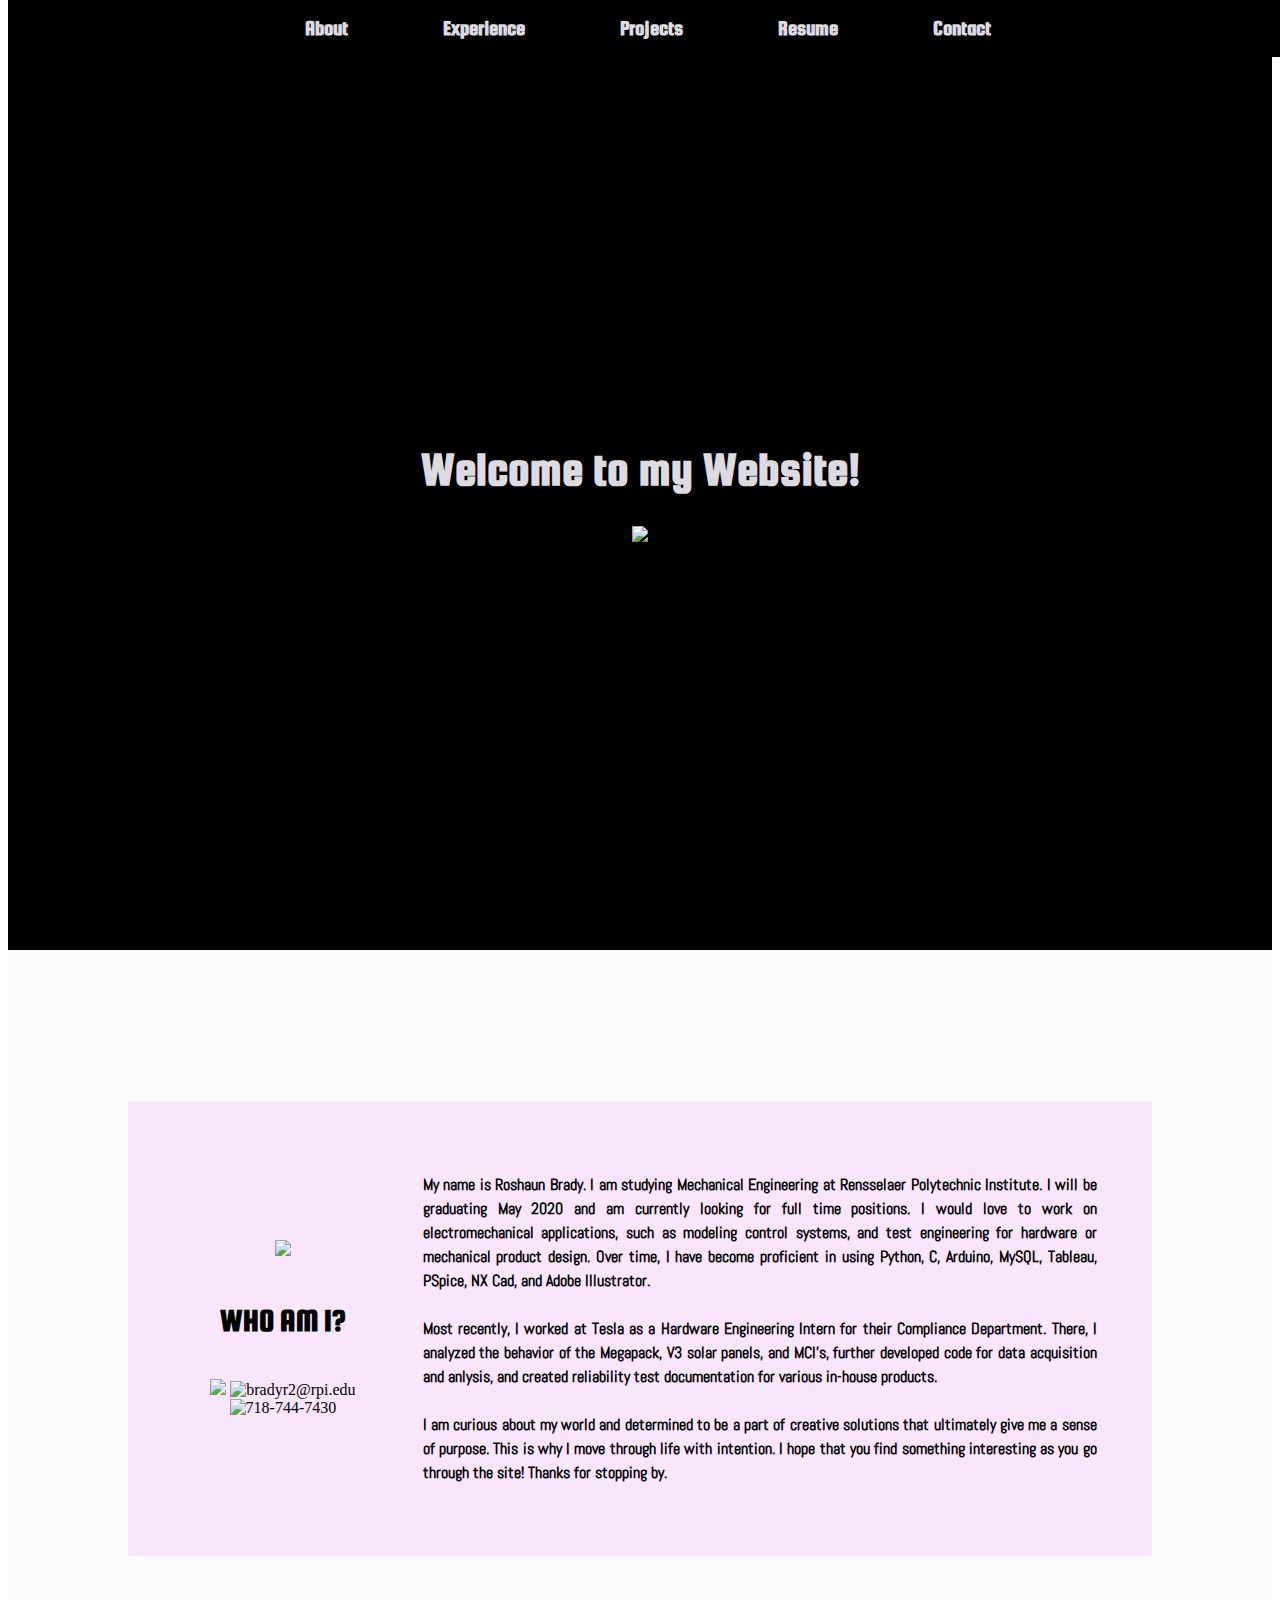
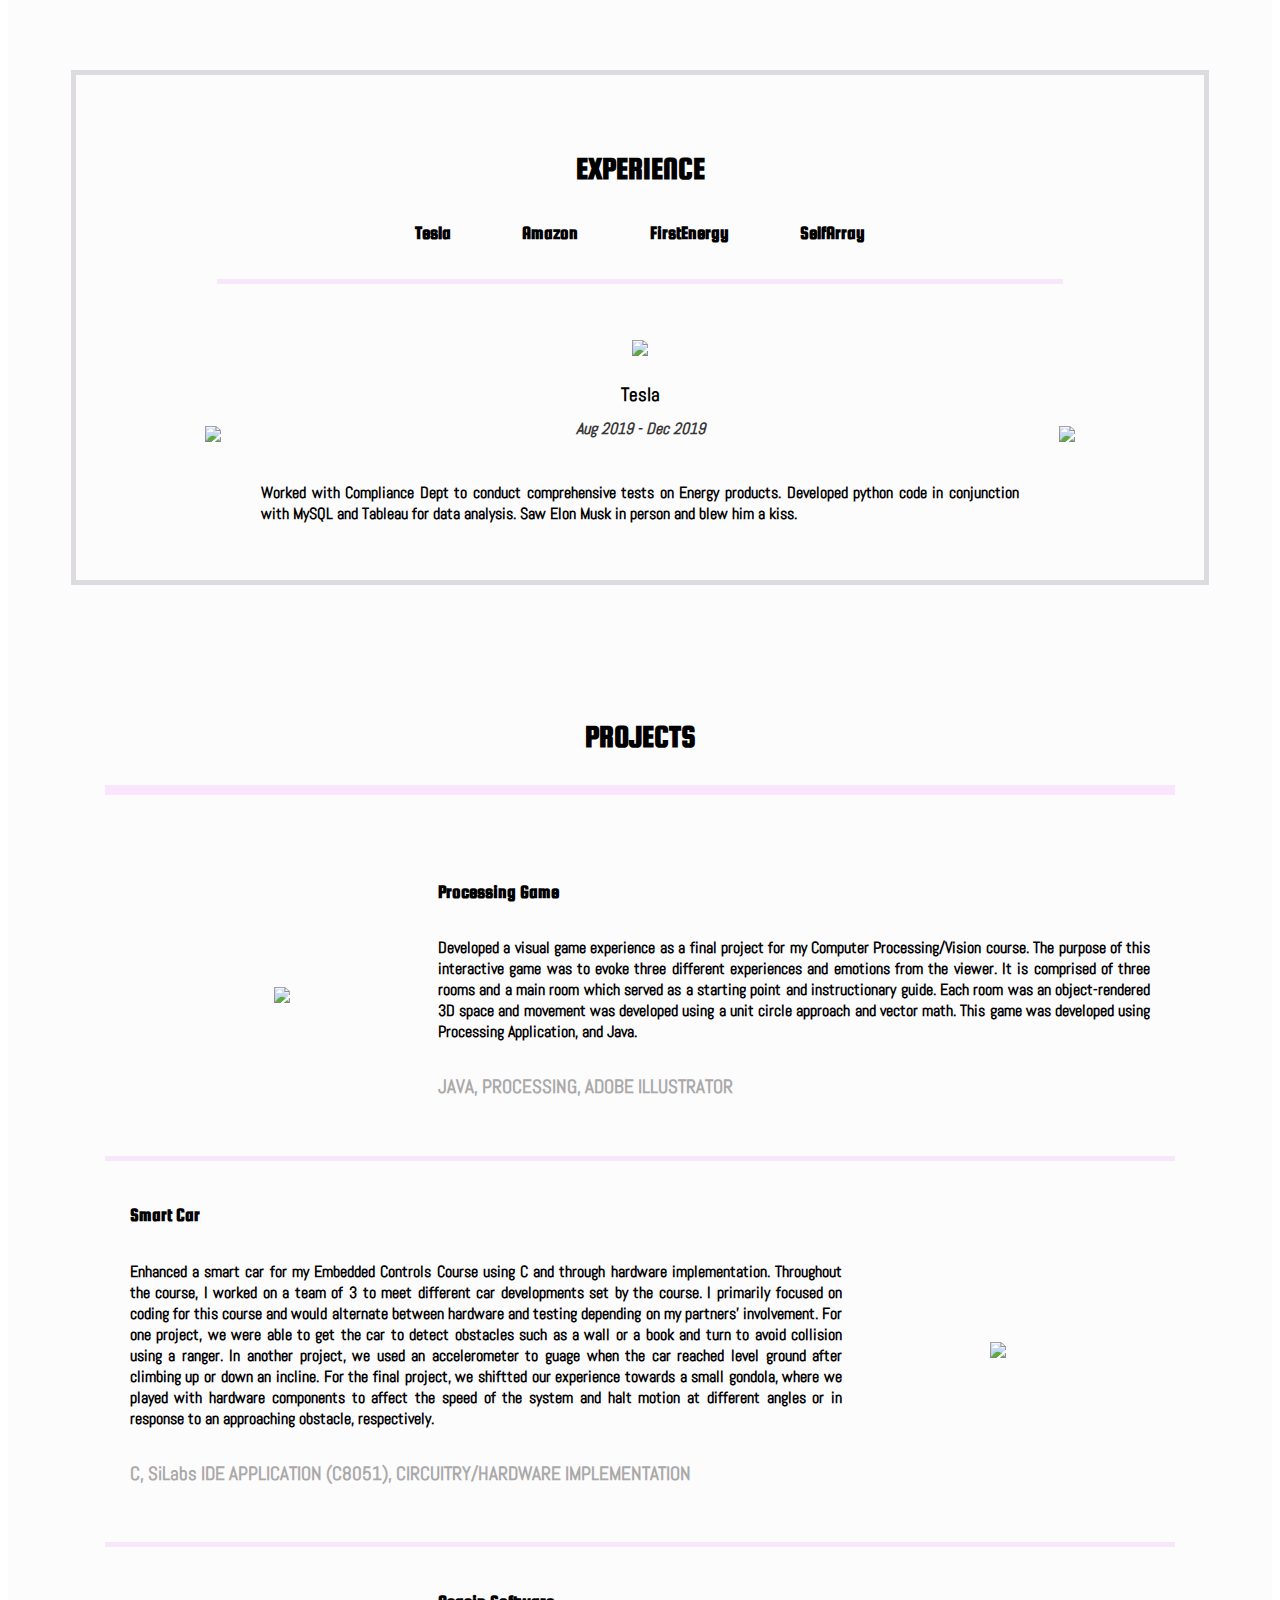
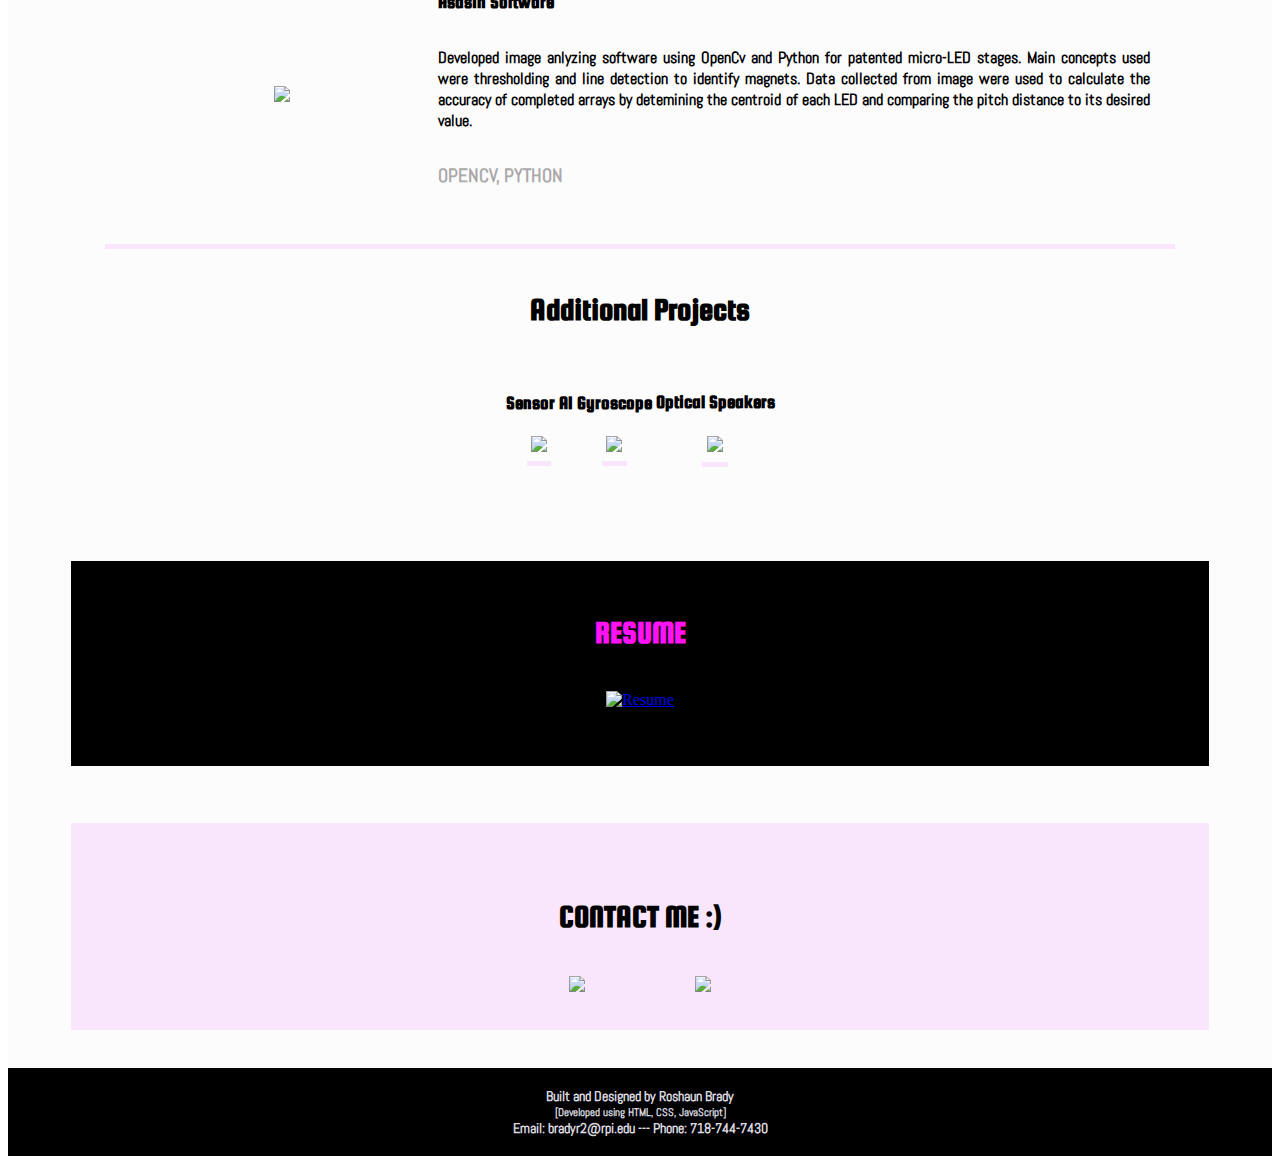
==== index.html @ c0e53037 "Update index.html" ====
<!DOCTYPE html>
<html>
<meta charset="utf-8" name="viewport" content="width=device-width, initial-scale=1.0">
<head>
	<title> Roshaun's Website </title>
	<link rel="stylesheet" type="text/css" href="styles.css">
	<link href="https://fonts.googleapis.com/css?family=Squada+One&display=swap" rel="stylesheet">
	<link href="https://fonts.googleapis.com/css?family=Abel&display=swap" rel="stylesheet">
	<script type="text/javascript" src="javapage.js"></script>
	<script type="text/javascript" src="javapage2.js"></script>
</head>


<body>
	<div class="mobile">
		<!-- <div style="text-align: center;">
			<h1 style="color: black;">Please visit site on computer!</h1>
			<h3 style="color: darkgrey;">Mobile Version of Site Under Construction until 03/08/2020</h3>
			<h3 style="color: darkgrey;">Thank you!</h3>
		</div> -->
		<nav>
			<a href="#ABOUTME2" style="left: 0;"><h2>About</h2></a>
			<a href="#EXPERIENCE2" style="left: 0;"><h2>Experience</h2></a>
			<a href="#PROJECTS2" style="left: 0;"><h2>Projects</h2></a>
			<a href="#RESUME2" style="left: 0;"><h2>Resume</h2></a>
			<a href="#CONTACT2" style="left: 0;"><h2>Contact</h2></a>
		</nav>
		<div class="greyblock1">
			<div style="top:-20%;">
				<h1 style="color: black;"> Welcome to my Website!</h1>
				<div>
					<img src="Asset 21.png" style="padding: 5% auto;">
				</div>
			</div>
			<br><br><br>
		</div>
		<div id="ABOUTME2"></div>
			<div class="greyblock2">
				<div class="aboutbox"> <!-- ABOUT ME -->
					<br><br>
					<table>
						<tr>
							<td style="width: 100%; align-content: center; text-align: center;">
								<img src="Asset 9.png" width="80%" height="50%">
								<h4>WHO AM I?</h4>
								<a href="https://www.linkedin.com/in/roshaunbrady007" target="_blank"><img src="Asset 26.png" style="display: inline-block;"></a>
								<img src="Asset 25.png" title="bradyr2@rpi.edu" style = "display:inline-block;">
								<img src="Asset 24.png" title="718-744-7430" style="display: inline-block;">
							</td>
						</tr>
						<tr>
							<td style="padding: 4%">
								<p style="text-align: justify; line-height:150%">
									My name is Roshaun Brady. I am studying Mechanical Engineering at Rensselaer Polytechnic Institute. I will be graduating May 2020 and am currently looking for full time positions. I would love to work on electromechanical applications, such as modeling control systems, and test engineering for hardware or mechanical product design. Over time, I have become proficient in using Python, C, Arduino, MySQL, Tableau, PSpice, NX Cad, and Adobe Illustrator. 
									<br><br>
									Most recently, I worked at Tesla as a Hardware Engineering Intern for their Compliance Department. There, I analyzed the behavior of the Megapack, V3 solar panels, and MCI's, further developed code for data acquisition and anlysis, and created reliability test documentation for various in-house products.
									<br><br>
									I am curious about my world and determined to be a part of creative solutions that ultimately give me a sense of purpose. This is why I move through life with intention. I hope that you find something interesting as you go through the site! Thanks for stopping by.
								</p>
							</td>
						</tr>
					</table>			
				</div>
				<div id="EXPERIENCE2"></div>
				<div class="expbox">
					<h4 style="margin-bottom: 0;">EXPERIENCE</h4>
					<div class="expref">
						<a class="nav-exp2" onclick="slideChange2(1)"><h3>Tesla</h3> </a>
						<a class="nav-exp2" onclick="slideChange2(2)"><h3>Amazon</h3></a>
						<a class="nav-exp2" onclick="slideChange2(3)"><h3>FirstEnergy</h3></a>
						<a class="nav-exp2" onclick="slideChange2(4)"><h3>SelfArray</h3></a>
					</div>
					<div class="exp_container">
						<div class="eSlides2" id="TESLA" style="display: inline-block;">
							<img src="Asset 19.png">
							<h5>Tesla</h5>
							<h6><i>Aug 2019 - Dec 2019</i></h6>
							<p>Worked with Compliance Dept to conduct comprehensive tests on Energy products. Developed python code in conjunction with MySQL and Tableau for data analysis. Saw Elon Musk in person and blew him a kiss.</p>
						</div>
						<div class="eSlides2" id="AMAZON" style="display: inline-block;">
							<img src="Asset 18.png">
							<h5>Amazon</h5>
							<h6><i>Jun 2019 - Aug 2019</i></h6>
							<p>Managed the technical operations of the DFW6 warehouse. Developed a new process for non-conveyor sector of facility. Assisted maintenance technicians in repairing and monitoring equipment. </p>
						</div>
						<div id="FE" class="eSlides2">
							<img src="Asset 17.png">
							<h5> FirstEnergy</h5>
							<h6><i> Aug 2018 - Dec 2018</i></h6>
							<p>Worked with portfolio managers with the development and management for TX and DX portfolios. Assisted project managers with scoping for electronic projects.</p>
						</div>
						<div id="SA" class="eSlides2">
							<img src="Asset 20.png">
							<h5> SelfArray </h5>
							<h6><i> Jun 2018 - Aug 2018</i></h6>
							<p> Used Python and OpenCV to develop visual processing software for research. Designed precision automation tool using NX CAD for LED dispersion. </p>
						</div>
					</div>
				</div>
				<div id="PROJECTS2" class="projectbox">
					<h4 style="border-color: rgb(249, 230, 253); border-width: 0px 0px 10px 0px; border-style: solid;padding-bottom: 3%;">PROJECTS</h4>
					<!-- Information about Projessing Project -->
					<div id="Processing">
						<table class="projects_table">
							<tr>
								<td style="width:100%; text-align: center;">
									<img src="Asset 30.png">	
								</td>
							</tr>
							<tr>
								<td>
									<h3>Processing Game</h3>
									<p> Developed a visual game experience as a final project for my Computer Processing/Vision course. The purpose of this interactive game was to evoke three different experiences and emotions from the viewer. It is comprised of three rooms and a main room which served as a starting point and instructionary guide. Each room was an object-rendered 3D space and movement was developed using a unit circle approach and vector math. This game was developed using Processing Application, and Java.</p>
									<div><h5 style="color: darkgrey;"> JAVA, PROCESSING, ADOBE ILLUSTRATOR </h5></div>
								</td>
							</tr>	
						</table>
							
					</div>
					<!--Information about Embedded Controls Project-->
					<div id="SmartCar">
						<table class="projects_table">
							<tr>
								<td style="width:100%; text-align: center;">
									<img src="Asset 31.png">	
								</td>
							</tr>
							<tr>
								<td>
									<h3>Smart Car</h3>
									<p> Enhanced a smart car for my Embedded Controls Course using C and through hardware implementation. Throughout the course, I worked on a team of 3 to meet different car developments set by the course. I primarily focused on coding for this course and would alternate between hardware and testing depending on my partners' involvement. For one project, we were able to get the car to detect obstacles such as a wall or a book and turn to avoid collision using a ranger. In another project, we used an accelerometer to guage when the car reached level ground after climbing up or down an incline. For the final project, we shiftted our experience towards a small gondola, where we played with hardware components to affect the speed of the system and halt motion at different angles or in response to an approaching obstacle, respectively.</p>
									<h5 style="color: darkgrey;"> C, SiLabs IDE APPLICATION (C8051), CIRCUITRY/HARDWARE IMPLEMENTATION</h5>
								</td>
							</tr>	
						</table>	
					</div>
					<!-- Information about ASASIN -->
					<div id="ASASIN">
						<table class="projects_table">
							<tr>
								<td style="width:100%; text-align: center;">
									<img src="Asset 29.png">	
								</td>
							</tr>
							<tr>
								<td>
									<h3>Asasin Software</h3>
									<p> Developed image anlyzing software using OpenCv and Python for patented micro-LED stages. Main concepts used were thresholding and line detection to identify magnets. Data collected from image were used to calculate the accuracy of completed arrays by detemining the centroid of each LED and comparing the pitch distance to its desired value.</p>
									<h5 style="color: darkgrey;"> OPENCV, PYTHON</h5>
								</td>
							</tr>
						</table>		
					</div>
					<!--insert additional projects-->
					<h4>Additional Projects</h4>
						<table class="projects_table">
							<tr>
								<td> 
									<h3 style="margin: 0 auto; text-align: center; top: 0;">Sensor AI</h3>
									<img src="Asset 27.png">
								</td>
								<td> 
									<h3 style="margin: 0 auto; text-align: center; top: 0;">Gyroscope</h3>
									<img src="Asset 32.png">
								</td>
								<td> 
									<h3 style="margin: 0 auto; text-align: center; top: 0;">Homemade Speakers</h3>
									<img src="Asset 28.png">
								</td>
							</tr>
						</table>					
				</div>
				<div id="RESUME2" class="resumebox">
				<h4>RESUME</h4>
				<a href="resume.pdf" target="_blank" style=""><img src="Asset 34.png" alt = "Resume"></a>
				</div>

				<div id="CONTACT2" class="contactbox">
					<h4 style="color: black">CONTACT ME :)</h4>
					<a href="tel:7187447430"><img src="Asset 24.png" style="left:0"></a>
					<a href="mailto:bradyr2@rpi.edu?Subject=Personal Website Response!" target="_top" style="right:0;"><img src="Asset 25.png"></a>
				</div>
			</div>
		</div>
	</div>

<!-- X X X X X X X X X X X X X X X X X X X X X X X X X X X X X X X X X -->
<!-- X X X X X X X X X X X X X X X X X X X X X X X X X X X X X X X X X -->
<!--THIS LINE HAS THE SOLE PURPOSE OF SEPERATING THE TWO SCREEN WIDTHS -->
<!-- X X X X X X X X X X X X X X X X X X X X X X X X X X X X X X X X X -->
<!-- X X X X X X X X X X X X X X X X X X X X X X X X X X X X X X X X X -->

	<div class="notmobile">
		<nav>
			<a href="#ABOUTME"><h2>About</h2></a>
			<a href="#EXPERIENCE"><h2>Experience</h2></a>
			<a href="#PROJECTS"><h2>Projects</h2></a>
			<a href="#RESUME"><h2>Resume</h2></a>
			<a href="#CONTACT"><h2>Contact</h2></a>
		</nav>
		<div class="greyblock1">
			<div style="padding: 5%">
				<h1> Welcome to my Website!</h1>
				<div>
					<img src="Asset 21.png" style="padding: 5% auto;">
				</div>
			</div>
		</div>
		<div id="ABOUTME"></div>
		<div class="greyblock2">
			<div class="aboutbox" style="height:100%;"> <!-- ABOUT ME -->
				<table>
					<tr>
						<td style="width: 25%; align-content: center; text-align: center;">
							<img src="Asset 9.png" width="80%" height="50%">
							<h4>WHO AM I?</h4>
							<a href="https://www.linkedin.com/in/roshaunbrady007" target="_blank"><img src="Asset 26.png" style="display: inline-block;"></a>
							<img src="Asset 25.png" title="bradyr2@rpi.edu" style = "display:inline-block;">
							<img src="Asset 24.png" title="718-744-7430" style="display: inline-block;">
						</td>
						<td style="padding: 2%">
							<p style="text-align: justify; line-height:150%">
								My name is Roshaun Brady. I am studying Mechanical Engineering at Rensselaer Polytechnic Institute. I will be graduating May 2020 and am currently looking for full time positions. I would love to work on electromechanical applications, such as modeling control systems, and test engineering for hardware or mechanical product design. Over time, I have become proficient in using Python, C, Arduino, MySQL, Tableau, PSpice, NX Cad, and Adobe Illustrator. 
								<br><br>
								Most recently, I worked at Tesla as a Hardware Engineering Intern for their Compliance Department. There, I analyzed the behavior of the Megapack, V3 solar panels, and MCI's, further developed code for data acquisition and anlysis, and created reliability test documentation for various in-house products.
								<br><br>
								I am curious about my world and determined to be a part of creative solutions that ultimately give me a sense of purpose. This is why I move through life with intention. I hope that you find something interesting as you go through the site! Thanks for stopping by.
							</p>
						</td>
					</tr>
				</table>			
			</div>

			<div id="EXPERIENCE"></div>
			<div class="expbox">
				<h4 style="margin-bottom: 0;">EXPERIENCE</h4>
				<div class="expref">
					<a class="nav-exp" onclick="slideChange(1)"><h3>Tesla</h3> </a>
					<a class="nav-exp" onclick="slideChange(2)"><h3>Amazon</h3></a>
					<a class="nav-exp" onclick="slideChange(3)"><h3>FirstEnergy</h3></a>
					<a class="nav-exp" onclick="slideChange(4)"><h3>SelfArray</h3></a>
				</div>
				<div class="exp_container">
					<div class="eSlides" id="TESLA" style="display: inline-block;">
						<img src="Asset 19.png">
						<h5>Tesla</h5>
						<h6><i>Aug 2019 - Dec 2019</i></h6>
						<p>Worked with Compliance Dept to conduct comprehensive tests on Energy products. Developed python code in conjunction with MySQL and Tableau for data analysis. Saw Elon Musk in person and blew him a kiss.</p>
					</div>
					<div class="eSlides" id="AMAZON" style="display: inline-block;">
						<img src="Asset 18.png">
						<h5>Amazon</h5>
						<h6><i>Jun 2019 - Aug 2019</i></h6>
						<p>Managed the technical operations of the DFW6 warehouse. Developed a new process for non-conveyor sector of facility. Assisted maintenance technicians in repairing and monitoring equipment. </p>
					</div>
					<div id="FE" class="eSlides">
						<img src="Asset 17.png">
						<h5> FirstEnergy</h5>
						<h6><i> Aug 2018 - Dec 2018</i></h6>
						<p>Worked with portfolio managers with the development and management for TX and DX portfolios. Assisted project managers with scoping for electronic projects.</p>
					</div>
					<div id="SA" class="eSlides">
						<img src="Asset 20.png">
						<h5> SelfArray </h5>
						<h6><i> Jun 2018 - Aug 2018</i></h6>
						<p> Used Python and OpenCV to develop visual processing software for research. Designed precision automation tool using NX CAD for LED dispersion. </p>
					</div>
					<a class = "button_left" onclick="slideNum(-1)"><img src="Asset 23.png"></a>
					<a class="button_right" onclick="slideNum(1)"><img src="Asset 22.png"></a>
				</div>
			</div>
			
			<div id="PROJECTS" class="projectbox">
				<h4 style="border-color: rgb(249, 230, 253); border-width: 0px 0px 10px 0px; border-style: solid;padding-bottom: 3%;">PROJECTS</h4>
				<!-- Information about Projessing Project -->
				<div id="Processing">
					<table class="projects_table">
						<tr>
							<td style="width:30%; text-align: center;">
								<img src="Asset 30.png">	
							</td>
							<td>
								<h3>Processing Game</h3>
								<p> Developed a visual game experience as a final project for my Computer Processing/Vision course. The purpose of this interactive game was to evoke three different experiences and emotions from the viewer. It is comprised of three rooms and a main room which served as a starting point and instructionary guide. Each room was an object-rendered 3D space and movement was developed using a unit circle approach and vector math. This game was developed using Processing Application, and Java.</p>
								<div><h5 style="color: darkgrey;"> JAVA, PROCESSING, ADOBE ILLUSTRATOR </h5></div>
							</td>
						</tr>	
					</table>
						
				</div>
				<!--Information about Embedded Controls Project-->
				<div id="SmartCar">
					<table class="projects_table">
						<tr>
							<td>
								<h3>Smart Car</h3>
								<p> Enhanced a smart car for my Embedded Controls Course using C and through hardware implementation. Throughout the course, I worked on a team of 3 to meet different car developments set by the course. I primarily focused on coding for this course and would alternate between hardware and testing depending on my partners' involvement. For one project, we were able to get the car to detect obstacles such as a wall or a book and turn to avoid collision using a ranger. In another project, we used an accelerometer to guage when the car reached level ground after climbing up or down an incline. For the final project, we shiftted our experience towards a small gondola, where we played with hardware components to affect the speed of the system and halt motion at different angles or in response to an approaching obstacle, respectively.</p>
								<h5 style="color: darkgrey;"> C, SiLabs IDE APPLICATION (C8051), CIRCUITRY/HARDWARE IMPLEMENTATION</h5>
							</td>
							<td style="width:30%; text-align: center;">
								<img src="Asset 31.png">	
							</td>
						</tr>	
					</table>	
				</div>
				<!-- Information about ASASIN -->
				<div id="ASASIN">
					<table class="projects_table">
						<tr>
							<td style="width:30%; text-align: center;">
								<img src="Asset 29.png">	
							</td>
							<td>
								<h3>Asasin Software</h3>
								<p> Developed image anlyzing software using OpenCv and Python for patented micro-LED stages. Main concepts used were thresholding and line detection to identify magnets. Data collected from image were used to calculate the accuracy of completed arrays by detemining the centroid of each LED and comparing the pitch distance to its desired value.</p>
								<h5 style="color: darkgrey;"> OPENCV, PYTHON</h5>
							</td>
						</tr>
					</table>		
				</div>
				<!--insert additional projects-->
				<h4>Additional Projects</h4>
				<table>
					<tr>
						<td>
							<table class="projects_table">
								<h3>Sensor AI</h3>
								<tr>
									<td class="mainmessage"> 
										<img src="Asset 27.png">
									</td>
									<td class="undermessage">
										<h3>Currenntly working on using machine learning (TensorFlow and Python) on sensor data to determine the flight state of an aerial vehicle</h3>
									</td>
								</tr>
							</table>
						</td>
						<td>
							<table class="projects_table">
								<h3>Gyroscope</h3>
								<tr>
									<td class="mainmessage"> 
										<img src="Asset 32.png">
									</td>
									<td class="undermessage">
										<h3>Designed a gyroscope using NX CAD</h3>
									</td>
								</tr>
							</table>
						</td>	
						<td>
							<table class="projects_table">
								<h3>Optical Speakers</h3>
								<tr>
									<td class="mainmessage"> 
										<img src="Asset 28.png">
									</td>
									<td class="undermessage">
										<h3>Created speakers that used optical transmitters to send data</h3>
									</td>
								</tr>
							</table>
						</td>
					</tr>
				</table>						
			</div>

			<div id="RESUME" class="resumebox">
			<h4>RESUME</h4>
			<a href="resume.pdf" target="_blank" style=""><img src="Asset 34.png" alt = "Resume"></a>
			</div>
			<div id="CONTACT" class="contactbox">
				<h4 style="color: black">CONTACT ME :)</h4>
				<a href="tel:7187447430" style="left:0;padding: 5%;"> <img src="Asset 24.png"></a>
				<a href="mailto:bradyr2@rpi.edu?Subject=Personal Website Response!" target="_top" style="right:0; padding: 5%;"><img src="Asset 25.png"></a>
			</div>
		</div>
	</div>
	
</body>
<footer>
	<h5>Built and Designed by Roshaun Brady</h5>
	<h6>[Developed using HTML, CSS, JavaScript]</h6>
	<h5>Email: bradyr2@rpi.edu --- Phone: 718-744-7430</h5>
</footer>
</html>
---- styles.css ----
@media only screen and (max-device-width: 780px) {
      .mobile {
        display: block;
      }
      .notmobile {
        display: none;
      }
      h2{ /*navigation bar*/
		font-family: 'Squada One';
		color: rgb(221, 218, 224);
		font-size: 0.8em;
		display: inline-block;
		text-decoration: none;
	}
	h1{ /*welcome*/
		font-family: 'Squada One';
		font-size: 2em;
		text-align: center;
		color: rgb(221, 218, 224);
	}
	h3{/*mini sections*/
		font-family: 'Squada One';
		color: black;
		font-size: 0.9em;
		display: inline-block;
		text-decoration: none;
	}
	h4{ /*Content sections, note color may change*/ 
		font-family: 'Squada One';
		font-size: 1.5em;
		color: black;
		/*color: rgb(255, 18, 245);*/
	}
	h5{
		font-family: 'Abel';
		font-size: 0.7em;
		color: black;
	}
	h6{
		font-family: 'Abel';
		font-size: 0.6em;
		color: rgb(56, 56, 56);
	}
	p{/*standard for text. I like Helvetica, Consolas */
		font-family: 'Abel';
		font-weight: bold;
		color: black;
	}
    nav{
		display: inline-block;
		position: fixed;
		top: 0;
		left: 0;
		right: 0;
		word-spacing: 1em;
		margin: 0 auto;
		align-content: center;
		padding:0;
		background-color: black;
		width: 100%;
		overflow: hidden;
		z-index: 100;
		height: 20px fixed;
	}
	nav > a:hover{
		background-color: rgb(255, 18, 245);
		text-decoration-color: white;
		cursor: pointer;
	}
	.greyblock1{
		background-color: rgb(253, 252, 252);
		align-content: center;
		text-align: center;
		margin: 0 auto;
		padding: 5%;
		width: 100%;
		overflow: auto;
	}
	.greyblock2{
		background-color: rgb(253, 252, 252);
		align-content: center;
		padding: 3% 2% 3% 2%;
		text-align: center;
		width: 100%;
	}


	img{
		max-width: 100%;
		height: auto;	
	}
	.firstimg{
		margin: 4% auto;
		align-content: center;
		display: inline-block;
	}
	.aboutbox{
		background-color: rgb(249, 230, 253);
		align-content: center;
		text-align: justify;
		padding: 3%;
		margin: 5% auto;
		width: auto;
	}

	table{
		margin: 0 auto;
		table-layout: auto;
		border:	none;
	}

	/* ALL THINGS EXPERIENCE + SLIDING */
	.expbox{
		border-style: solid;
		border-color: rgb(221, 218, 224);/*grey*/
		/*border-color: rgb(232, 255, 135);/*green*/
		border-width: 5px;
		padding-top: 3%;
		padding-bottom: 3%;
		background-color: transparent;
		width: 100%;
		margin: 5% auto;
	}
	.expref{
		width: 85%;
		margin: 0 auto;
		margin-bottom: margin-top: 0;
		padding: 0;
		border-bottom-style: solid;
		border-bottom-width: 5px;
		border-bottom-color: rgb(249, 230, 253);
	}
	.nav-exp2{
		display: inline-block;
		color: black;
		border-bottom-color: black;
		text-decoration: none;
		text-align: center;
		padding: 2%;
		margin-bottom: 0;
	}
	.nav-exp2:hover{
		background-color: rgb(255, 18, 245);
		text-decoration-color: white;
		cursor: pointer;
	}
	.nav-exp2:active{
		background-color: rgb(255, 18, 245);
		text-decoration-color: white;
	}
	.exp_container{
		margin-top: 5%;
		position: relative;
	}
	.exp_container p{
		width: 70%;
		text-align: center;
		margin: 0 auto;
		padding-top: 3%;
	}
	.exp_container h5, h6{
		margin-top: 0;
		margin-bottom: 1%;
		padding: 0;
		border-style: solid black;
		border-width: 3px;
	}
	.exp_container img{
		margin-bottom: 2%;
	}
	.eSlides2{
		display: block;
		margin: 0 auto;
		padding: 3%;
		size: 40%;
	}

	/*FOR PROJECTS SECTION */
	.projectbox{
		margin: 0 auto;
		margin-top: 3%;
		padding: 3%;
		text-align: center;
		align-content: center;
		width: 100%;
		/*background-color: rgb(236, 235, 237);*/
		background-color: transparent;
	}
	.projects_table{
		table-layout: fixed;
		text-align: justify;
		align-content: center;
		border-color: rgb(249, 230, 253);
		border-style: solid;
		border-width: 0px 0 5px 0;
		padding: 2%;
	}
	.projects_table > td{
		margin: 0 auto;
		text-align: center;
	}
	.projects_table .undermessage{
		display: inline-block;
		background-color: rgb(249, 230, 253);
		text-decoration-color: black;
		position: relative;
		/*background-color: transparent;*/
	}

	/*RESUME*/
	.resumebox{
		background-color: black;
		padding: 1% 3% 5% 3%;
		text-align: center;
		align-content: center;
		margin: 5% auto;
		width: auto;
	}
	.resumebox h4{
		color: rgb(255,18,245);
		letter-spacing: 2%;
	}

	/*CONTACT PAGE*/
	.contactbox{
		background-color: rgb(249, 230, 253);
		padding: 5%;
		margin: 5% auto;
		width: auto;

	}
	/*FOOTER AREA*/
	footer{
		background-color: black;
		align-content: center;
		text-align: center;
		color: white;
		padding: 1.5%;
		margin: 0 auto;
		bottom: 0;
		width: 100vw;
	}
	footer > h5{
		font-size: 0.9em;
		color: rgb(221, 218, 224);
		padding-top: 0;
		margin: 0 auto;
		width: auto;
	}
	footer > h6{
		font-size: 0.7em;
		color: rgb(221, 218, 224);
		padding-top: 0;
		margin: 0 auto;
		width: auto;
	}
}
/* XXXXXXXXXXXXXXXXXXXXXXXXXXXXXXXXXXXXXXXX */
/* XXXXXXXXXXXXXXXXXXXXXXXXXXXXXXXXXXXXXXXX */
/* XXXXXXXXXXXX    SEPERATOR    XXXXXXXXXXX */
/* XXXXXXXXXXXXXXXXXXXXXXXXXXXXXXXXXXXXXXXX */
/* XXXXXXXXXXXXXXXXXXXXXXXXXXXXXXXXXXXXXXXX */

 @media only screen and (min-device-width: 781px) {
      .mobile {
        display: none;
      }
      .notmobile {
        display: block;
      }
      h2{ /*navigation bar*/
		font-family: 'Squada One';
		color: rgb(221, 218, 224);
		font-size: 1.3em;
		display: inline-block;
		text-decoration: none;
	}
	h1{ /*welcome*/
		font-family: 'Squada One';
		font-size: 3em;
		text-align: center;
		color: rgb(221, 218, 224);
	}
	h3{/*mini sections*/
		font-family: 'Squada One';
		color: black;
		font-size: 1.2em;
		display: inline-block;
		text-decoration: none;
	}
	h4{ /*Content sections, note color may change*/ 
		font-family: 'Squada One';
		font-size: 2em;
		color: black;
		/*color: rgb(255, 18, 245);*/
	}
	h5{
		font-family: 'Abel';
		font-size: 1.2em;
		color: black;
	}
	h6{
		font-family: 'Abel';
		font-size: 1em;
		color: rgb(56, 56, 56);
	}
	p{/*standard for text. I like Helvetica, Consolas */
		font-family: 'Abel';
		font-weight: bold;
		color: black;
	}
      nav{
		display: inline-block;
		align-content: center;
		position: fixed;
		width: 100%;
		top: 0;
		word-spacing: 2.5em;
		margin: 0px;
		text-align: center;
		padding:0px;
		background-color: black;
		overflow-x: hidden;
		z-index: 100;
	/*	border-color: rgb(221, 218, 224);
		border-bottom-width: 5px;
		border-bottom-style: solid;*/
	}
	nav > a{
	padding: 2%;
	}
	nav > a:hover{
		background-color: rgb(255, 18, 245);
		text-decoration-color: white;
		cursor: pointer;
	}

	.greyblock1{
		background-color: black;
		align-content: center;
		text-align: center;
		min-height: 85vh;
		margin: 0 auto;
		padding: 7%;
		width: auto;
		overflow: auto;
	}
	.greyblock2{
		background-color: rgb(253, 252, 252);
		align-content: center;
		padding: 3% 5% 3% 5%;
		text-align: center;
		width: auto;
	}


	img{
		max-width: 100%;
		height: auto;	
	}
	.firstimg{
		margin: 4% auto;
		align-content: center;
		display: inline-block;
	}
	.aboutbox{
		background-color: rgb(249, 230, 253);
		align-content: center;
		text-align: justify;
		padding: 3%;
		margin: 10% 5% 10% 5%;
	}

	table{
		margin: 0 auto;
		table-layout: auto;
		border:	none;
	}

	/* ALL THINGS EXPERIENCE + SLIDING */
	.expbox{
		border-style: solid;
		border-color: rgb(221, 218, 224);/*grey*/
		/*border-color: rgb(232, 255, 135);/*green*/
		border-width: 5px;
		padding-top: 3%;
		padding-bottom: 3%;
		background-color: transparent;
		width: auto;
		margin: 5% auto;
	}
	.expref{
		width: 75%;
		margin: 0 auto;
		margin-bottom: margin-top: 0;
		padding: 0;
		border-bottom-style: solid;
		border-bottom-width: 5px;
		border-bottom-color: rgb(249, 230, 253);
	}
	.nav-exp{
		display: inline-block;
		color: black;
		border-bottom-color: black;
		text-decoration: none;
		text-align: center;
		padding: 2%;
		margin-left: 2%;
		margin-right: 2%;
		margin-bottom: 0;
	}
	.nav-exp:hover{
		background-color: rgb(255, 18, 245);
		text-decoration-color: white;
		cursor: pointer;
	}
	.nav-exp:active{
		background-color: rgb(255, 18, 245);
		text-decoration-color: white;
	}
	.exp_container{
		margin-top: 5%;
		position: relative;
	}
	.exp_container p{
		width: 70%;
		text-align: justify;
		margin: 0 auto;
		padding-top: 3%;
	}
	.exp_container h5, h6{
		margin-top: 0;
		margin-bottom: 1%;
		padding: 0;
		border-style: solid black;
		border-width: 3px;
	}
	.exp_container img{
		margin-bottom: 2%;
	}
	.eSlides{
		display: block;
		margin: 2%;
		size: 50%;
	}
	.button_right, .button_left{
		cursor: pointer;
		position: absolute;
		top: 50%;
		width: auto;
		padding: 16px;
		margin-top: -22px;
	}
	.button_right{
		right: 10%;
	}
	.button_left{
		left: 10%;
	}

	/*FOR PROJECTS SECTION */
	.projectbox{
		margin: 5% auto;
		margin-top: 3%;
		padding: 3%;
		text-align: center;
		align-content: center;
		width: auto;
		/*background-color: rgb(236, 235, 237);*/
		background-color: transparent;
	}
	.projects_table{
		table-layout: fixed;
		text-align: justify;
		align-content: center;
		border-color: rgb(249, 230, 253);
		border-style: solid;
		border-width: 0px 0 5px 0;
		padding: 2%;
	}
	.projects_table .mainmessage{
		position: relative;
	}
	.projects_table .undermessage{
		display: none;
		text-decoration-color: black;
		text-align: justify;
		right: 0;
	}
	.projects_table:hover .undermessage{
		display: inline-block;
		right: 0;
		background-color: rgb(249, 230, 253);
		position: relative;
		/*background-color: transparent;*/
	}
	.projects_table:hover .mainmessage{
		opacity: 25%;
		size: auto;
	}
	/*RESUME*/
	.resumebox{
		background-color: black;
		padding: 1% 3% 5% 3%;
		text-align: center;
		align-content: center;
		margin: 5% auto;
		width: auto;
	}
	.resumebox h4{
		color: rgb(255,18,245);
		letter-spacing: 2%;
	}

	/*CONTACT PAGE*/
	.contactbox{
		background-color: rgb(249, 230, 253);
		padding: 3%;
		margin: 0 auto;
		width: auto;

	}

	/*FOOTER AREA*/
	footer{
		background-color: black;
		align-content: center;
		text-align: center;
		color: white;
		padding: 1.5%;
		margin: 0 auto;
		bottom: 0;
	}
	footer > h5{
		font-size: 0.9em;
		color: rgb(221, 218, 224);
		padding-top: 0;
		margin: 0 auto;
		width: auto;
	}
	footer > h6{
		font-size: 0.7em;
		color: rgb(221, 218, 224);
		padding-top: 0;
		margin: 0 auto;
		width: auto;
	}
}
/* NOTES
Colors:

Pink:	cymk(0, 92.55, 3.92, 0)
		rgb(255,18,245)
Black: 	cymk(0, 0, 0, 100)
		rgb(0, 0, 0)
Grey: 	cymk(2, 3, 0, 2)
		rgb(245, 242, 250)
Green: 	cymk(9.41, 0, 47.06, 0)
		rgb(232, 255, 135)
White: 	cymk(0, 0, 0, 0)
		rgb(255, 255, 255)
*/
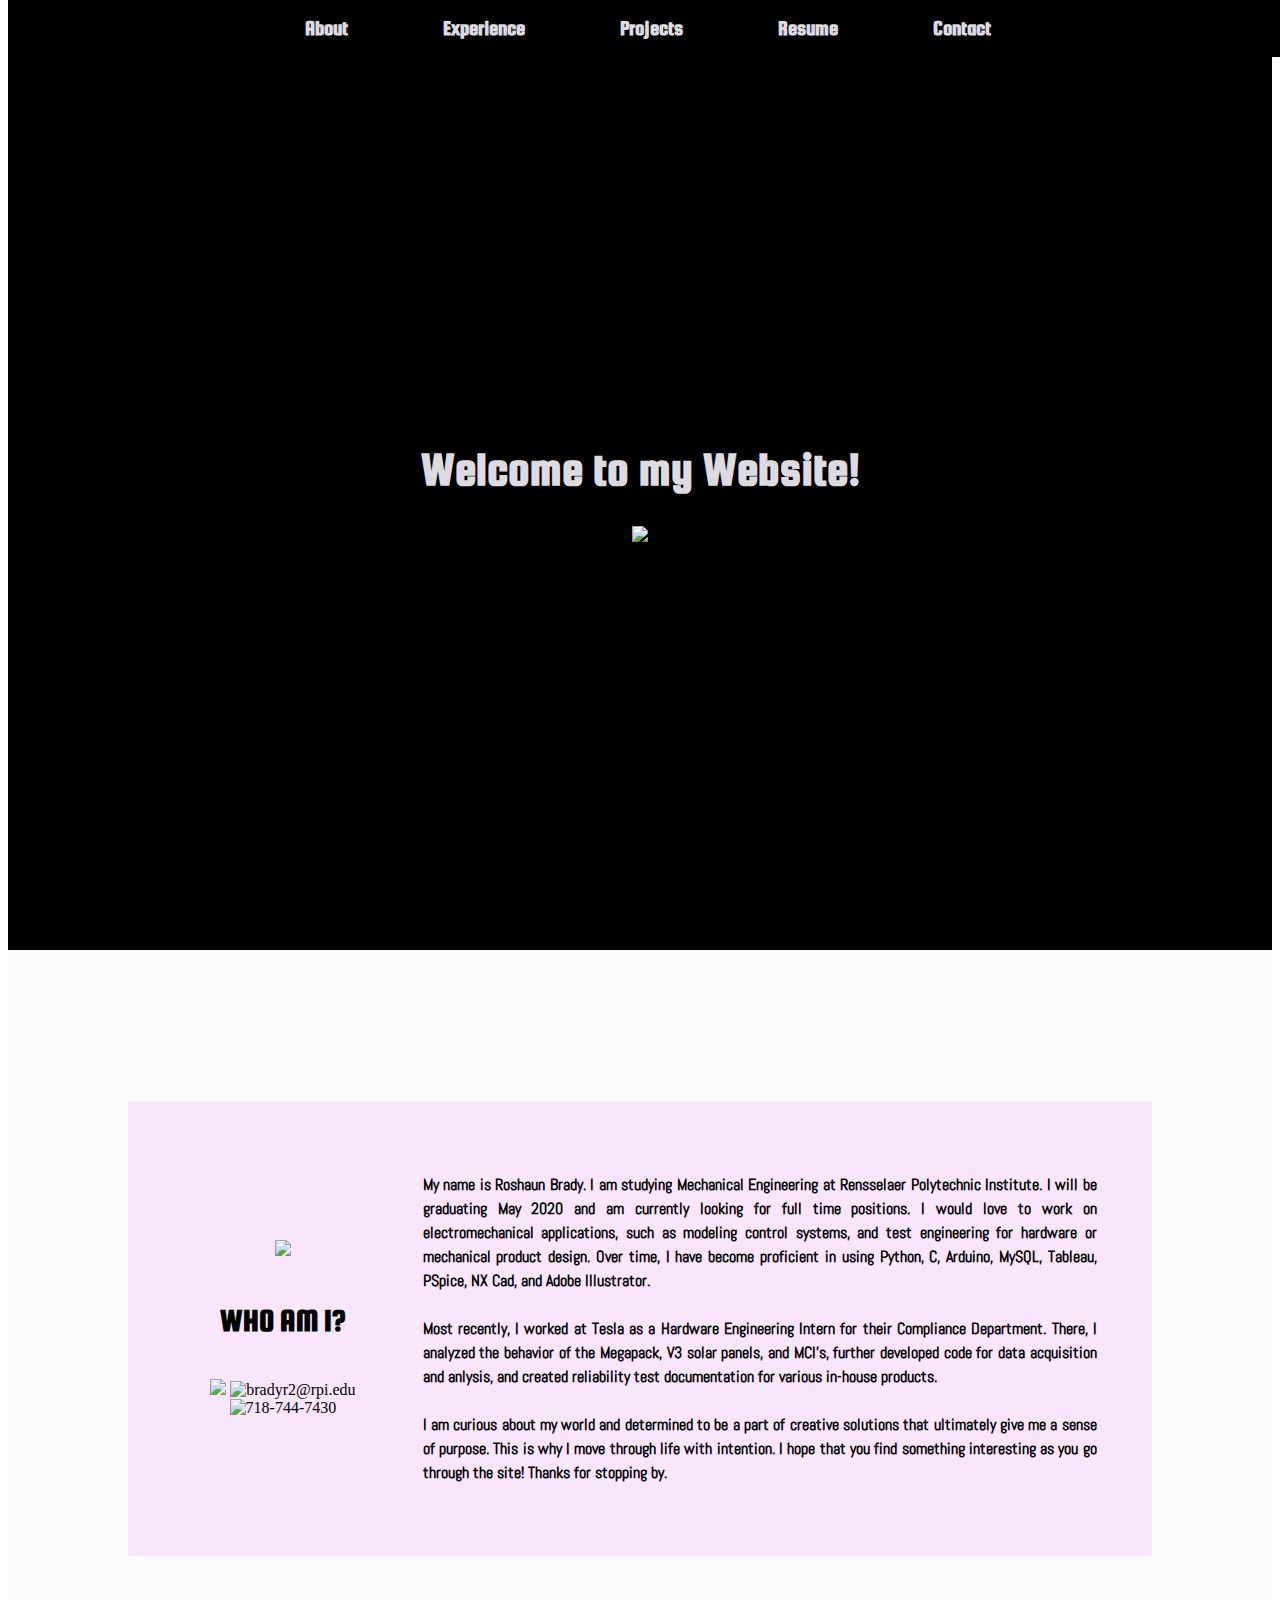
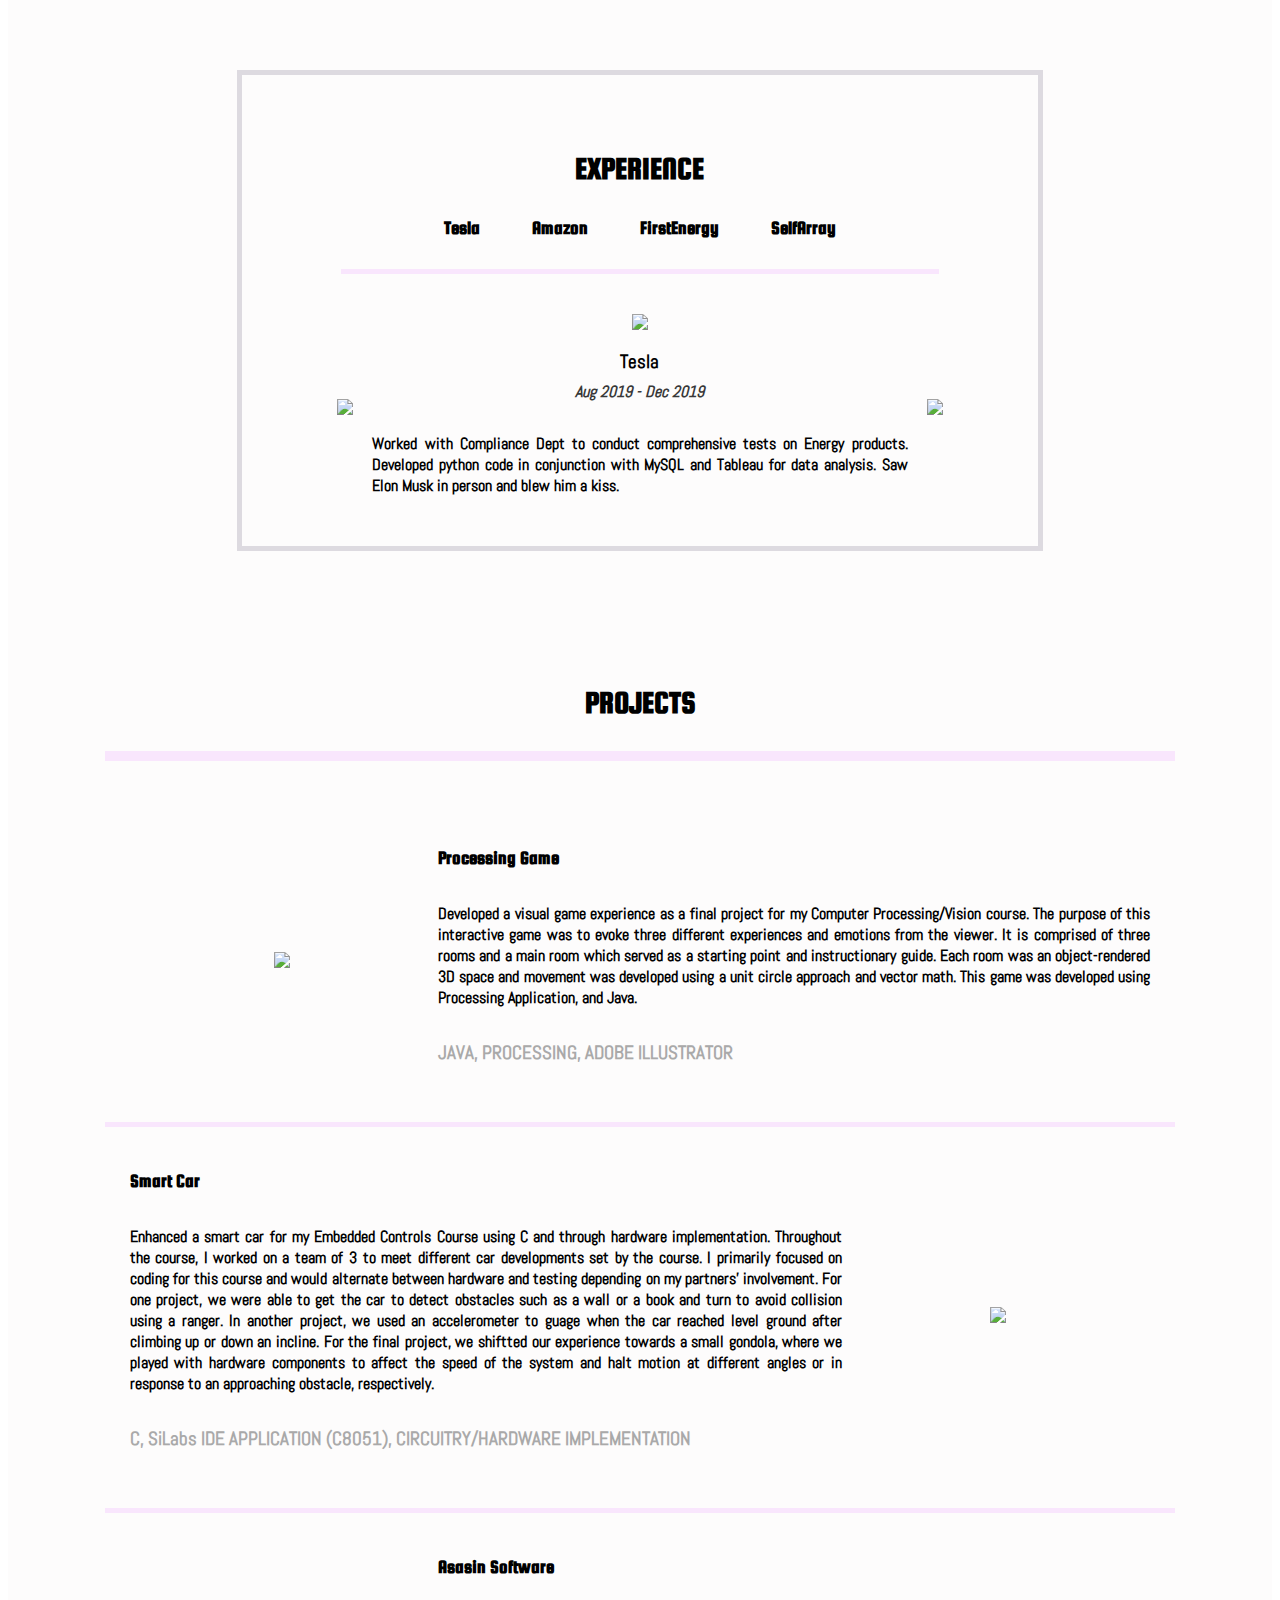
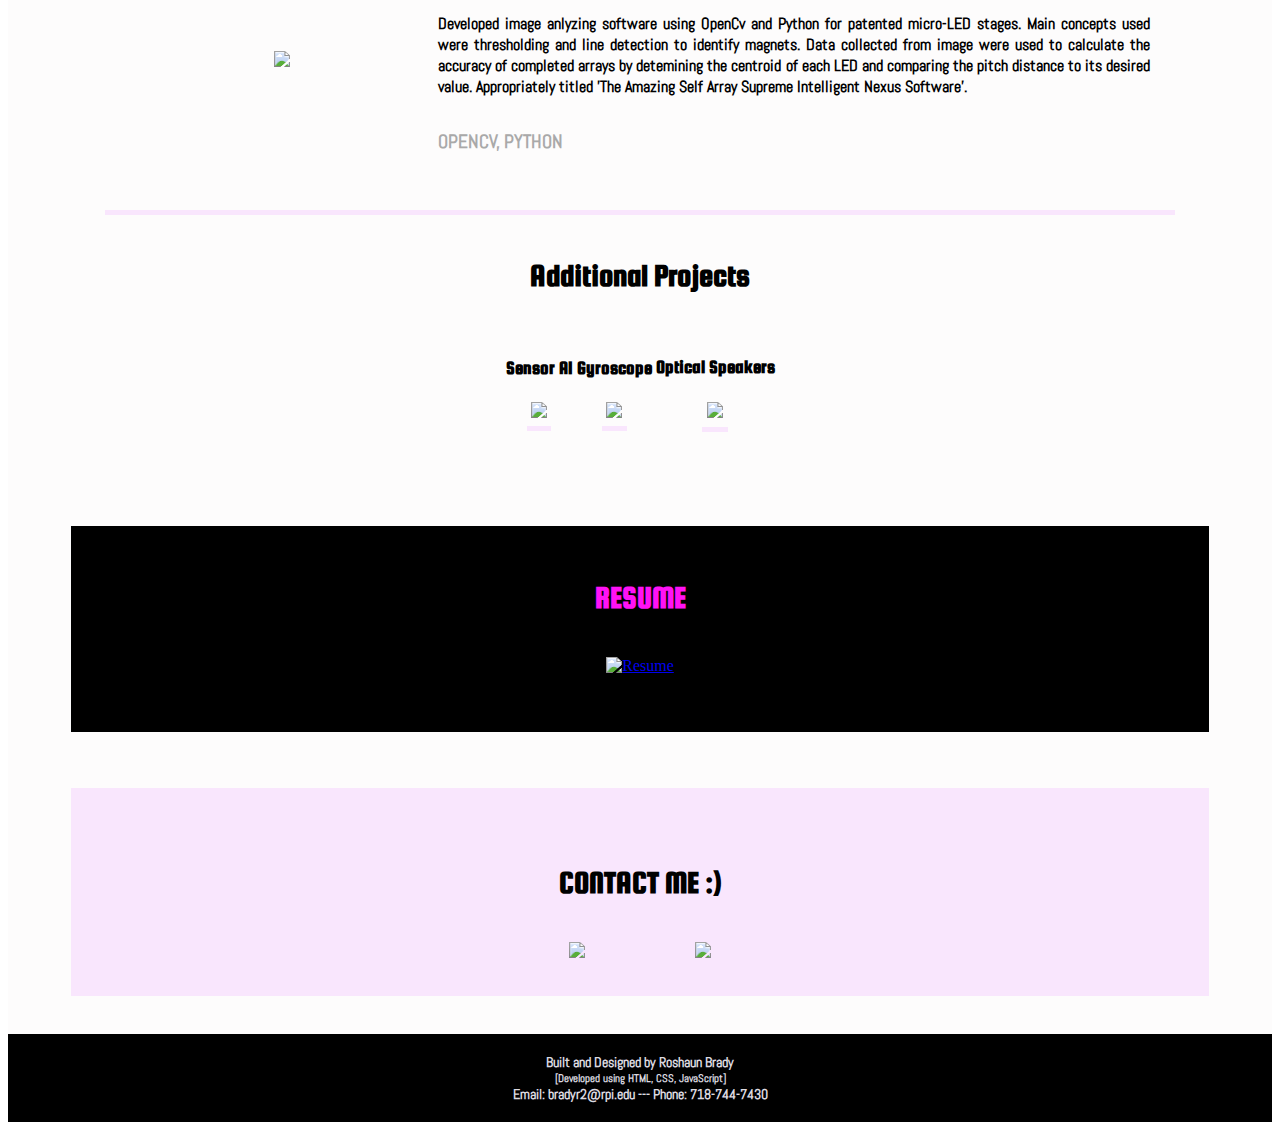
==== commit e925b6ce: "Update index.html" ====
--- a/index.html
+++ b/index.html
@@ -27,12 +27,12 @@
 		</nav>
 		<div class="greyblock1">
 			<div style="top:-20%;">
+				<br><br>
 				<h1 style="color: black;"> Welcome to my Website!</h1>
 				<div>
 					<img src="Asset 21.png" style="padding: 5% auto;">
 				</div>
 			</div>
-			<br><br><br>
 		</div>
 		<div id="ABOUTME2"></div>
 			<div class="greyblock2">
@@ -65,10 +65,10 @@
 				<div class="expbox">
 					<h4 style="margin-bottom: 0;">EXPERIENCE</h4>
 					<div class="expref">
-						<a class="nav-exp2" onclick="slideChange2(1)"><h3>Tesla</h3> </a>
+						<!-- <a class="nav-exp2" onclick="slideChange2(1)"><h3>Tesla</h3> </a>
 						<a class="nav-exp2" onclick="slideChange2(2)"><h3>Amazon</h3></a>
 						<a class="nav-exp2" onclick="slideChange2(3)"><h3>FirstEnergy</h3></a>
-						<a class="nav-exp2" onclick="slideChange2(4)"><h3>SelfArray</h3></a>
+						<a class="nav-exp2" onclick="slideChange2(4)"><h3>SelfArray</h3></a> -->
 					</div>
 					<div class="exp_container">
 						<div class="eSlides2" id="TESLA" style="display: inline-block;">
@@ -76,24 +76,28 @@
 							<h5>Tesla</h5>
 							<h6><i>Aug 2019 - Dec 2019</i></h6>
 							<p>Worked with Compliance Dept to conduct comprehensive tests on Energy products. Developed python code in conjunction with MySQL and Tableau for data analysis. Saw Elon Musk in person and blew him a kiss.</p>
+							<br>
 						</div>
 						<div class="eSlides2" id="AMAZON" style="display: inline-block;">
 							<img src="Asset 18.png">
 							<h5>Amazon</h5>
 							<h6><i>Jun 2019 - Aug 2019</i></h6>
 							<p>Managed the technical operations of the DFW6 warehouse. Developed a new process for non-conveyor sector of facility. Assisted maintenance technicians in repairing and monitoring equipment. </p>
+							<br>
 						</div>
 						<div id="FE" class="eSlides2">
 							<img src="Asset 17.png">
 							<h5> FirstEnergy</h5>
 							<h6><i> Aug 2018 - Dec 2018</i></h6>
 							<p>Worked with portfolio managers with the development and management for TX and DX portfolios. Assisted project managers with scoping for electronic projects.</p>
+							<br>
 						</div>
 						<div id="SA" class="eSlides2">
 							<img src="Asset 20.png">
 							<h5> SelfArray </h5>
 							<h6><i> Jun 2018 - Aug 2018</i></h6>
 							<p> Used Python and OpenCV to develop visual processing software for research. Designed precision automation tool using NX CAD for LED dispersion. </p>
+							<br>
 						</div>
 					</div>
 				</div>
@@ -145,7 +149,7 @@
 							<tr>
 								<td>
 									<h3>Asasin Software</h3>
-									<p> Developed image anlyzing software using OpenCv and Python for patented micro-LED stages. Main concepts used were thresholding and line detection to identify magnets. Data collected from image were used to calculate the accuracy of completed arrays by detemining the centroid of each LED and comparing the pitch distance to its desired value.</p>
+									<p> Developed image anlyzing software using OpenCv and Python for patented micro-LED stages. Main concepts used were thresholding and line detection to identify magnets. Data collected from image were used to calculate the accuracy of completed arrays by detemining the centroid of each LED and comparing the pitch distance to its desired value. Appropriately titled 'The Amazing Self Array Supreme Intelligent Nexus Software'.</p>
 									<h5 style="color: darkgrey;"> OPENCV, PYTHON</h5>
 								</td>
 							</tr>
@@ -177,8 +181,8 @@
 
 				<div id="CONTACT2" class="contactbox">
 					<h4 style="color: black">CONTACT ME :)</h4>
-					<a href="tel:7187447430"><img src="Asset 24.png" style="left:0"></a>
-					<a href="mailto:bradyr2@rpi.edu?Subject=Personal Website Response!" target="_top" style="right:0;"><img src="Asset 25.png"></a>
+					<a href="tel:7187447430"><img src="Asset 24.png" style="left:0; padding: 1%; display: inline-block;"></a>
+					<a href="mailto:bradyr2@rpi.edu?Subject=Personal Website Response!" target="_top" style="right:0; padding:1%; display: inline-block;"><img src="Asset 25.png"></a>
 				</div>
 			</div>
 		</div>
@@ -312,7 +316,7 @@
 							</td>
 							<td>
 								<h3>Asasin Software</h3>
-								<p> Developed image anlyzing software using OpenCv and Python for patented micro-LED stages. Main concepts used were thresholding and line detection to identify magnets. Data collected from image were used to calculate the accuracy of completed arrays by detemining the centroid of each LED and comparing the pitch distance to its desired value.</p>
+								<p> Developed image anlyzing software using OpenCv and Python for patented micro-LED stages. Main concepts used were thresholding and line detection to identify magnets. Data collected from image were used to calculate the accuracy of completed arrays by detemining the centroid of each LED and comparing the pitch distance to its desired value. Appropriately titled 'The Amazing Self Array Supreme Intelligent Nexus Software'.</p>
 								<h5 style="color: darkgrey;"> OPENCV, PYTHON</h5>
 							</td>
 						</tr>
--- a/styles.css
+++ b/styles.css
@@ -52,15 +52,16 @@
 		top: 0;
 		left: 0;
 		right: 0;
-		word-spacing: 1em;
-		margin: 0 auto;
-		align-content: center;
+		word-spacing: 0.8em;
+		margin: 0 auto;
+		align-content: left;
+		text-align: left;
 		padding:0;
 		background-color: black;
 		width: 100%;
 		overflow: hidden;
 		z-index: 100;
-		height: 20px fixed;
+		height: 25px fixed;
 	}
 	nav > a:hover{
 		background-color: rgb(255, 18, 245);
@@ -100,7 +101,7 @@
 		text-align: justify;
 		padding: 3%;
 		margin: 5% auto;
-		width: auto;
+		width: 100%;
 	}
 
 	table{
@@ -150,7 +151,6 @@
 	}
 	.exp_container{
 		margin-top: 5%;
-		position: relative;
 	}
 	.exp_container p{
 		width: 70%;
@@ -174,7 +174,6 @@
 		padding: 3%;
 		size: 40%;
 	}
-
 	/*FOR PROJECTS SECTION */
 	.projectbox{
 		margin: 0 auto;
@@ -214,7 +213,7 @@
 		text-align: center;
 		align-content: center;
 		margin: 5% auto;
-		width: auto;
+		width: 100%;
 	}
 	.resumebox h4{
 		color: rgb(255,18,245);
@@ -226,7 +225,7 @@
 		background-color: rgb(249, 230, 253);
 		padding: 5%;
 		margin: 5% auto;
-		width: auto;
+		width: 100%;
 
 	}
 	/*FOOTER AREA*/
@@ -255,6 +254,7 @@
 		width: auto;
 	}
 }
+
 /* XXXXXXXXXXXXXXXXXXXXXXXXXXXXXXXXXXXXXXXX */
 /* XXXXXXXXXXXXXXXXXXXXXXXXXXXXXXXXXXXXXXXX */
 /* XXXXXXXXXXXX    SEPERATOR    XXXXXXXXXXX */
@@ -386,7 +386,7 @@
 		padding-top: 3%;
 		padding-bottom: 3%;
 		background-color: transparent;
-		width: auto;
+		width: 70%;
 		margin: 5% auto;
 	}
 	.expref{
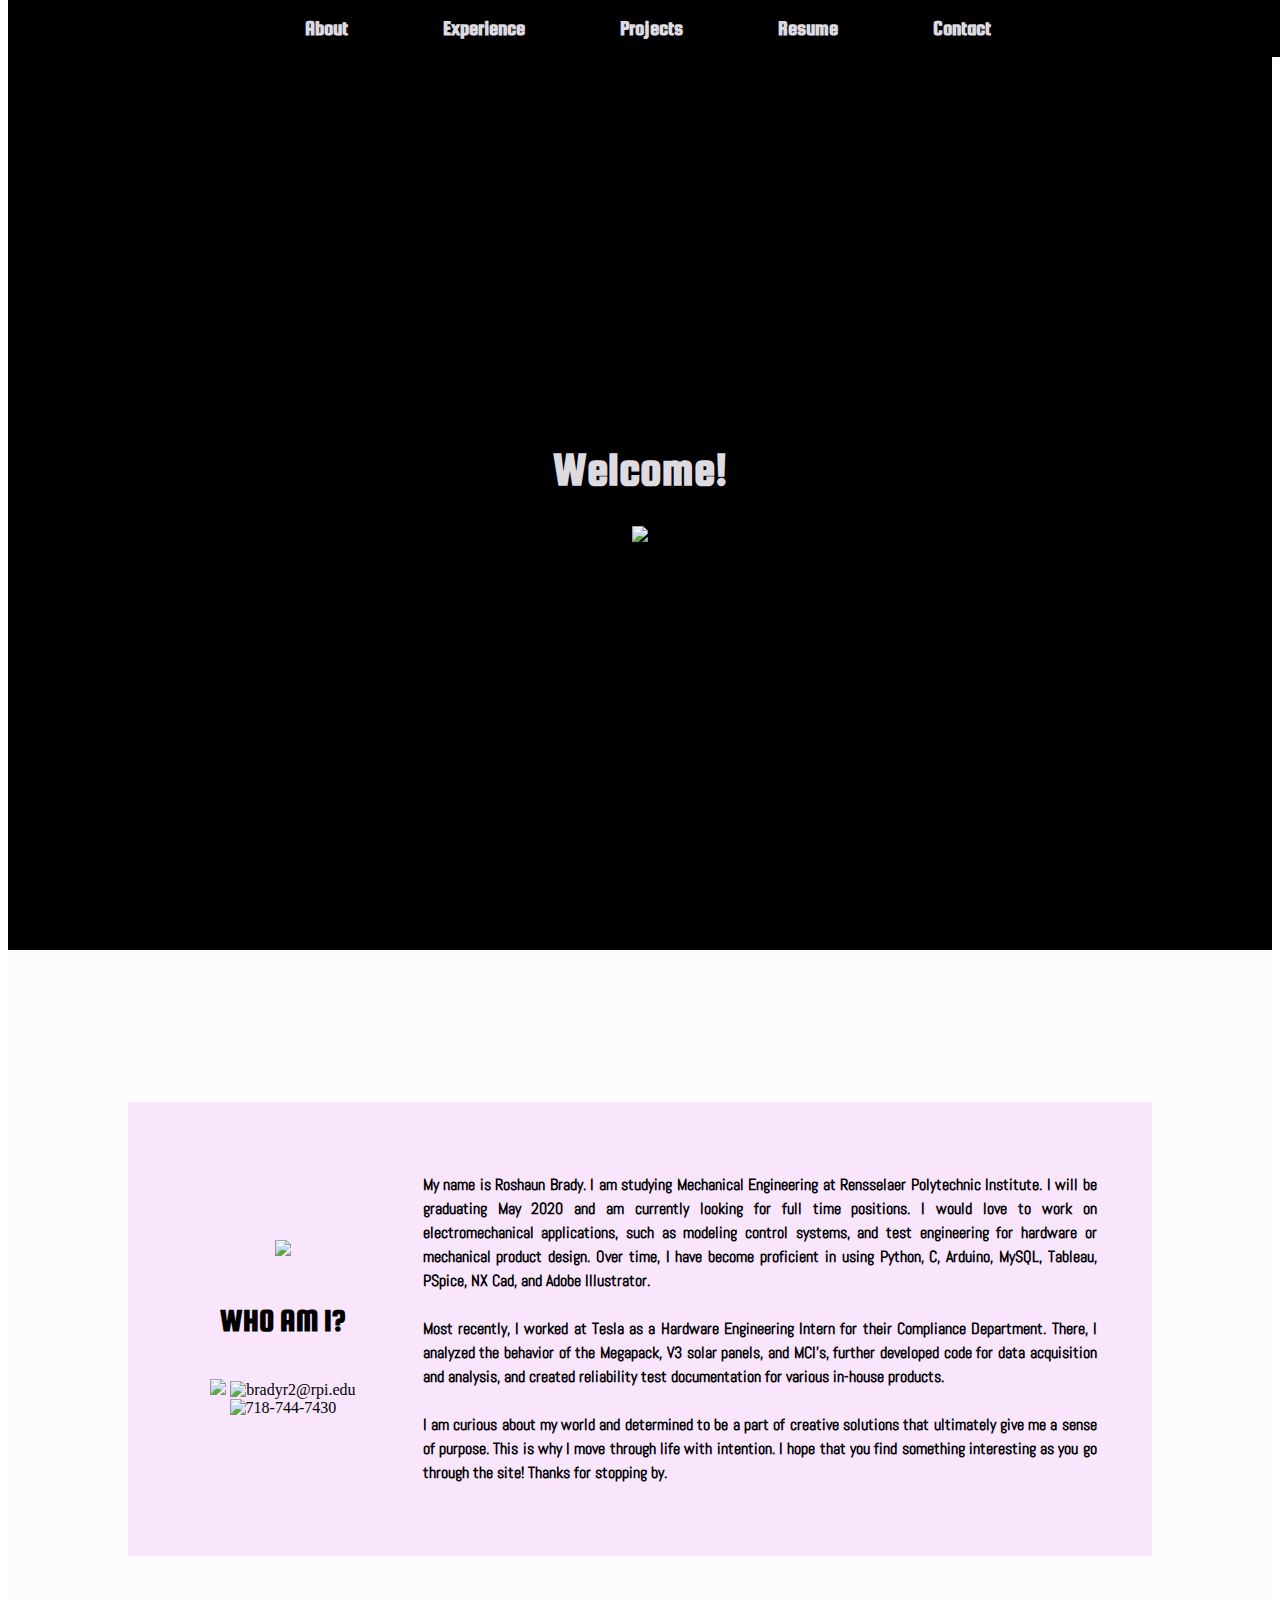
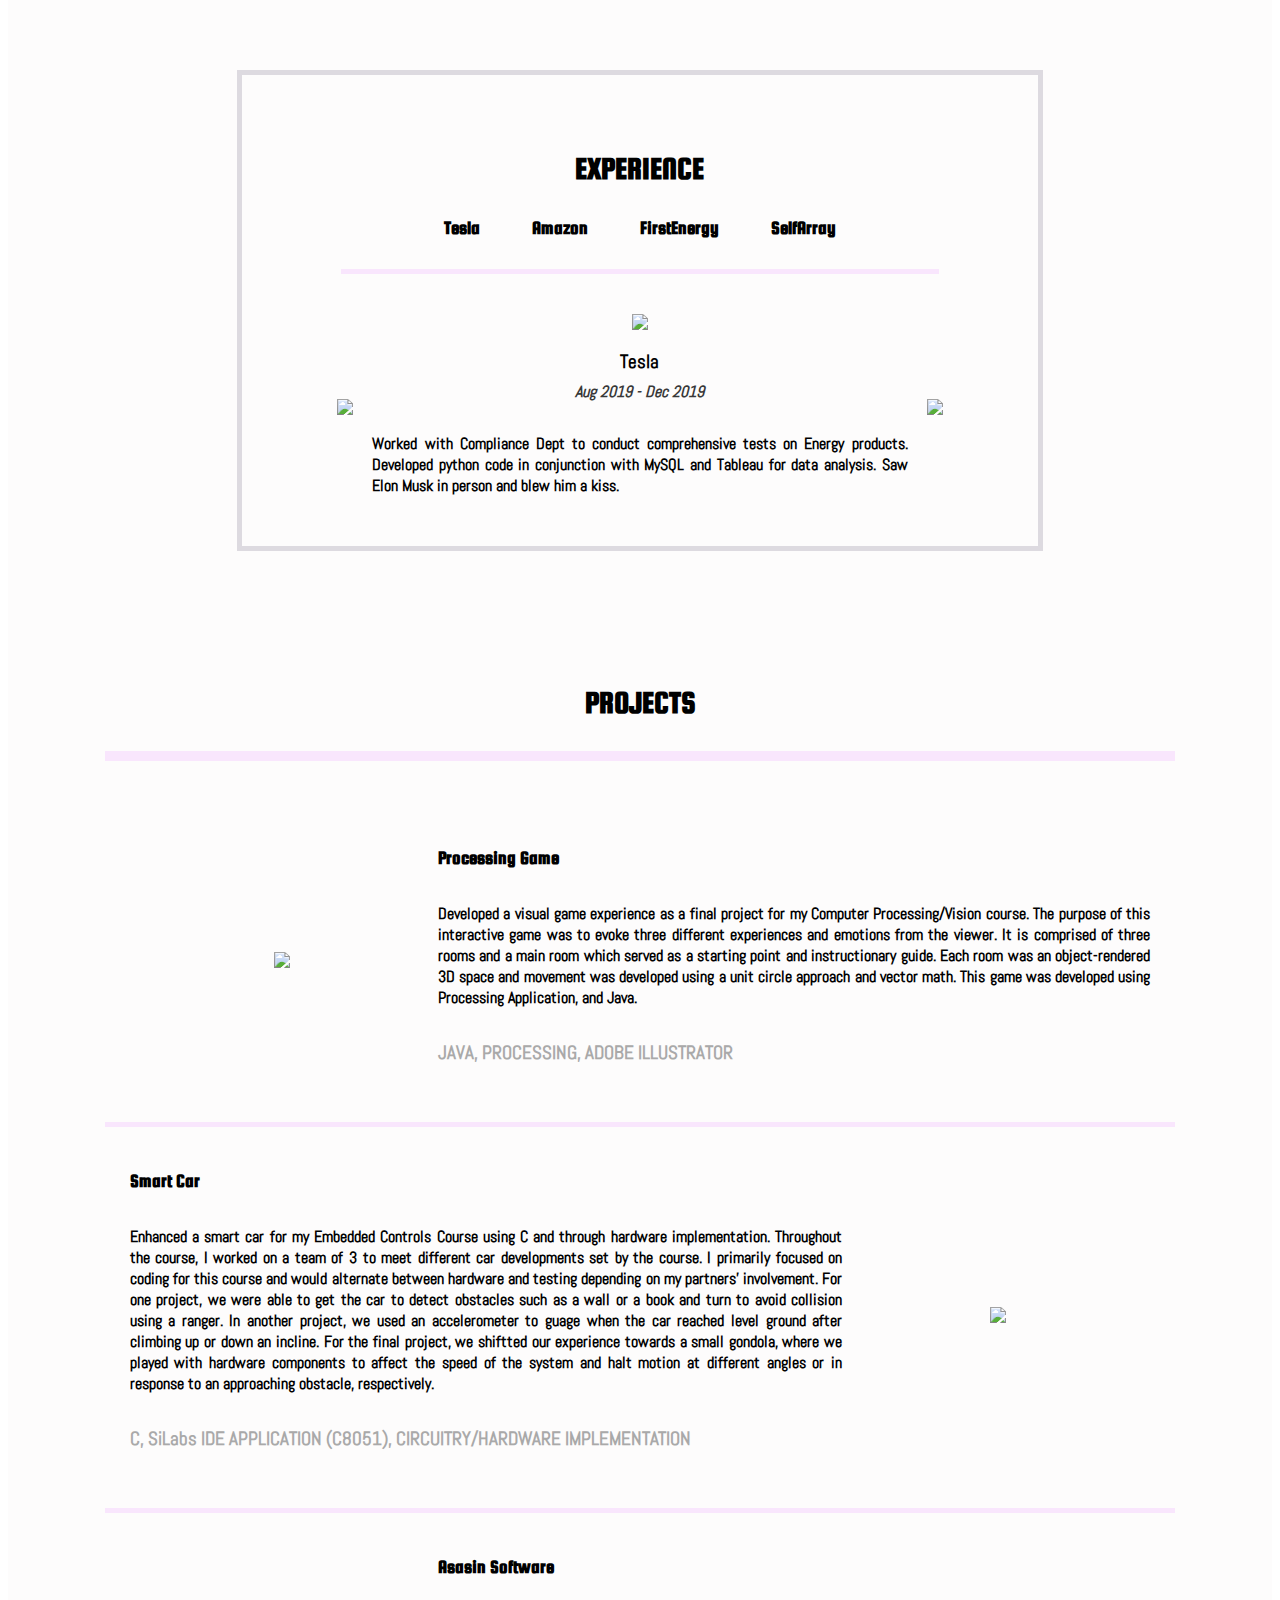
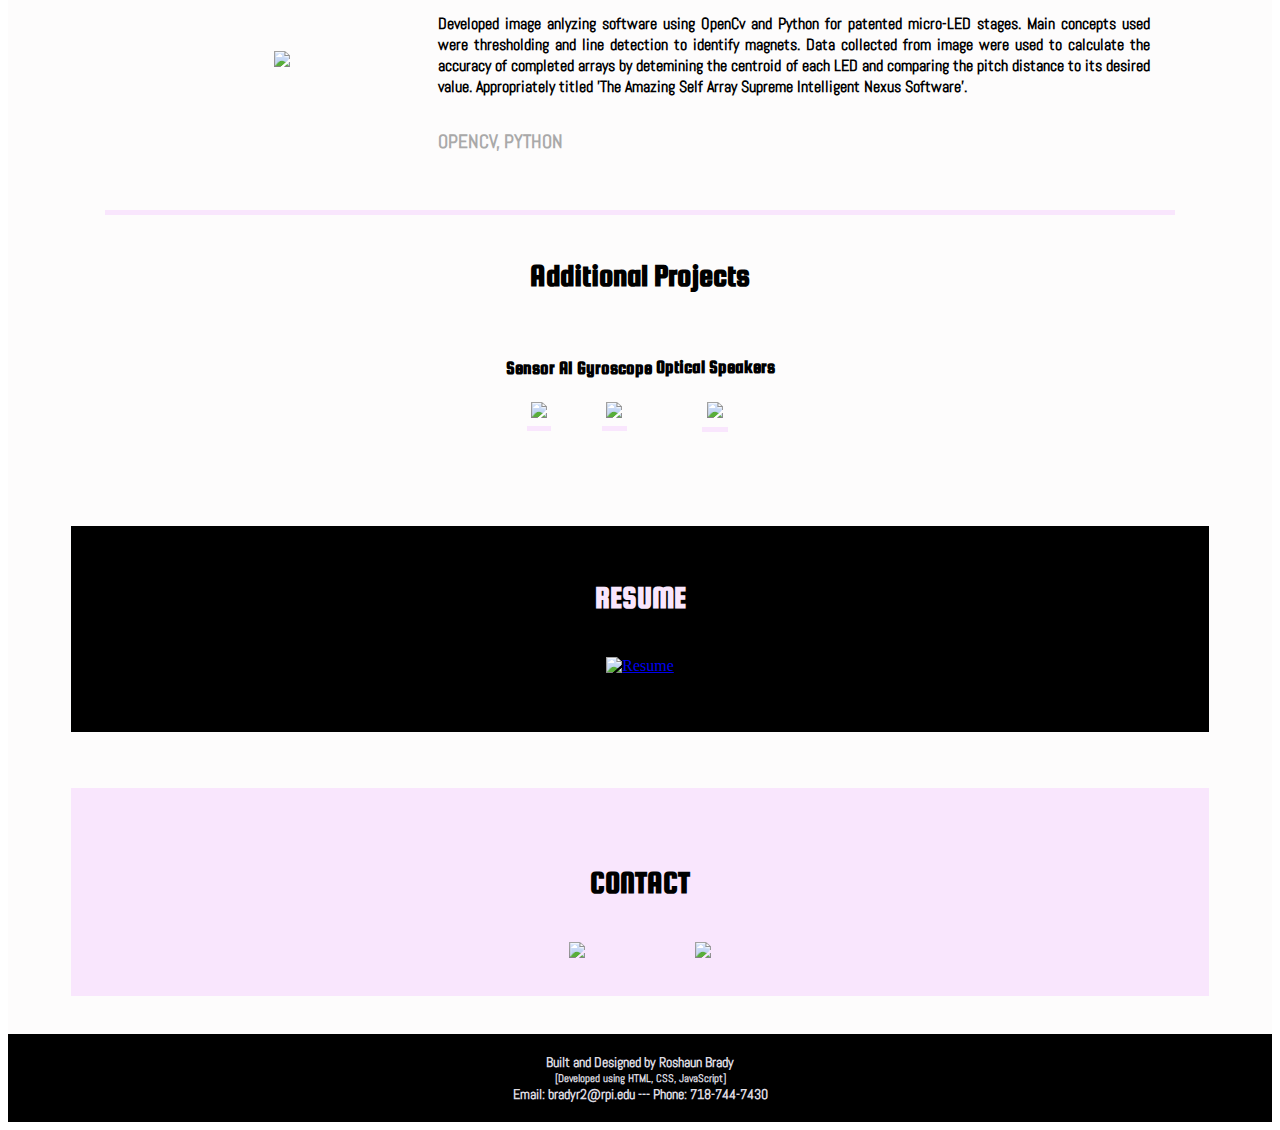
==== commit 00862961: "Update index.html" ====
--- a/index.html
+++ b/index.html
@@ -2,7 +2,7 @@
 <html>
 <meta charset="utf-8" name="viewport" content="width=device-width, initial-scale=1.0">
 <head>
-	<title> Roshaun's Website </title>
+	<title> Roshaun Brady </title>
 	<link rel="stylesheet" type="text/css" href="styles.css">
 	<link href="https://fonts.googleapis.com/css?family=Squada+One&display=swap" rel="stylesheet">
 	<link href="https://fonts.googleapis.com/css?family=Abel&display=swap" rel="stylesheet">
@@ -53,7 +53,7 @@
 								<p style="text-align: justify; line-height:150%">
 									My name is Roshaun Brady. I am studying Mechanical Engineering at Rensselaer Polytechnic Institute. I will be graduating May 2020 and am currently looking for full time positions. I would love to work on electromechanical applications, such as modeling control systems, and test engineering for hardware or mechanical product design. Over time, I have become proficient in using Python, C, Arduino, MySQL, Tableau, PSpice, NX Cad, and Adobe Illustrator. 
 									<br><br>
-									Most recently, I worked at Tesla as a Hardware Engineering Intern for their Compliance Department. There, I analyzed the behavior of the Megapack, V3 solar panels, and MCI's, further developed code for data acquisition and anlysis, and created reliability test documentation for various in-house products.
+									Most recently, I worked at Tesla as a Hardware Engineering Intern for their Compliance Department. There, I analyzed the behavior of the Megapack, V3 solar panels, and MCI's, further developed code for data acquisition and analysis, and created reliability test documentation for various in-house products.
 									<br><br>
 									I am curious about my world and determined to be a part of creative solutions that ultimately give me a sense of purpose. This is why I move through life with intention. I hope that you find something interesting as you go through the site! Thanks for stopping by.
 								</p>
@@ -180,7 +180,7 @@
 				</div>
 
 				<div id="CONTACT2" class="contactbox">
-					<h4 style="color: black">CONTACT ME :)</h4>
+					<h4 style="color: black">CONTACT</h4>
 					<a href="tel:7187447430"><img src="Asset 24.png" style="left:0; padding: 1%; display: inline-block;"></a>
 					<a href="mailto:bradyr2@rpi.edu?Subject=Personal Website Response!" target="_top" style="right:0; padding:1%; display: inline-block;"><img src="Asset 25.png"></a>
 				</div>
@@ -204,7 +204,7 @@
 		</nav>
 		<div class="greyblock1">
 			<div style="padding: 5%">
-				<h1> Welcome to my Website!</h1>
+				<h1> Welcome!</h1>
 				<div>
 					<img src="Asset 21.png" style="padding: 5% auto;">
 				</div>
@@ -226,7 +226,7 @@
 							<p style="text-align: justify; line-height:150%">
 								My name is Roshaun Brady. I am studying Mechanical Engineering at Rensselaer Polytechnic Institute. I will be graduating May 2020 and am currently looking for full time positions. I would love to work on electromechanical applications, such as modeling control systems, and test engineering for hardware or mechanical product design. Over time, I have become proficient in using Python, C, Arduino, MySQL, Tableau, PSpice, NX Cad, and Adobe Illustrator. 
 								<br><br>
-								Most recently, I worked at Tesla as a Hardware Engineering Intern for their Compliance Department. There, I analyzed the behavior of the Megapack, V3 solar panels, and MCI's, further developed code for data acquisition and anlysis, and created reliability test documentation for various in-house products.
+								Most recently, I worked at Tesla as a Hardware Engineering Intern for their Compliance Department. There, I analyzed the behavior of the Megapack, V3 solar panels, and MCI's, further developed code for data acquisition and analysis, and created reliability test documentation for various in-house products.
 								<br><br>
 								I am curious about my world and determined to be a part of creative solutions that ultimately give me a sense of purpose. This is why I move through life with intention. I hope that you find something interesting as you go through the site! Thanks for stopping by.
 							</p>
@@ -374,7 +374,7 @@
 			<a href="resume.pdf" target="_blank" style=""><img src="Asset 34.png" alt = "Resume"></a>
 			</div>
 			<div id="CONTACT" class="contactbox">
-				<h4 style="color: black">CONTACT ME :)</h4>
+				<h4 style="color: black">CONTACT</h4>
 				<a href="tel:7187447430" style="left:0;padding: 5%;"> <img src="Asset 24.png"></a>
 				<a href="mailto:bradyr2@rpi.edu?Subject=Personal Website Response!" target="_top" style="right:0; padding: 5%;"><img src="Asset 25.png"></a>
 			</div>
--- a/styles.css
+++ b/styles.css
@@ -1,4 +1,4 @@
-@media only screen and (max-device-width: 780px) {
+@media only screen and (max-device-width: 480px) {
       .mobile {
         display: block;
       }
@@ -21,7 +21,7 @@
 	h3{/*mini sections*/
 		font-family: 'Squada One';
 		color: black;
-		font-size: 0.9em;
+		font-size: 1.2em;
 		display: inline-block;
 		text-decoration: none;
 	}
@@ -54,8 +54,8 @@
 		right: 0;
 		word-spacing: 0.8em;
 		margin: 0 auto;
-		align-content: left;
-		text-align: left;
+		align-content: center;
+		text-align: center;
 		padding:0;
 		background-color: black;
 		width: 100%;
@@ -64,8 +64,9 @@
 		height: 25px fixed;
 	}
 	nav > a:hover{
-		background-color: rgb(255, 18, 245);
-		text-decoration-color: white;
+		background-color: rgb(249, 230, 253);
+		text-decoration-color: black;
+		color: black;
 		cursor: pointer;
 	}
 	.greyblock1{
@@ -216,7 +217,7 @@
 		width: 100%;
 	}
 	.resumebox h4{
-		color: rgb(255,18,245);
+		color: rgb(249, 230, 253);
 		letter-spacing: 2%;
 	}
 
@@ -261,7 +262,7 @@
 /* XXXXXXXXXXXXXXXXXXXXXXXXXXXXXXXXXXXXXXXX */
 /* XXXXXXXXXXXXXXXXXXXXXXXXXXXXXXXXXXXXXXXX */
 
- @media only screen and (min-device-width: 781px) {
+ @media only screen and (min-device-width: 481px) {
       .mobile {
         display: none;
       }
@@ -331,7 +332,7 @@
 	}
 	nav > a:hover{
 		background-color: rgb(255, 18, 245);
-		text-decoration-color: white;
+		text-decoration-color: black;
 		cursor: pointer;
 	}
 
@@ -411,12 +412,12 @@
 	}
 	.nav-exp:hover{
 		background-color: rgb(255, 18, 245);
-		text-decoration-color: white;
+		text-decoration-color: black;
 		cursor: pointer;
 	}
 	.nav-exp:active{
 		background-color: rgb(255, 18, 245);
-		text-decoration-color: white;
+		text-decoration-color: black;
 	}
 	.exp_container{
 		margin-top: 5%;
@@ -508,7 +509,7 @@
 		width: auto;
 	}
 	.resumebox h4{
-		color: rgb(255,18,245);
+		color: rgb(249, 230, 253);
 		letter-spacing: 2%;
 	}
 
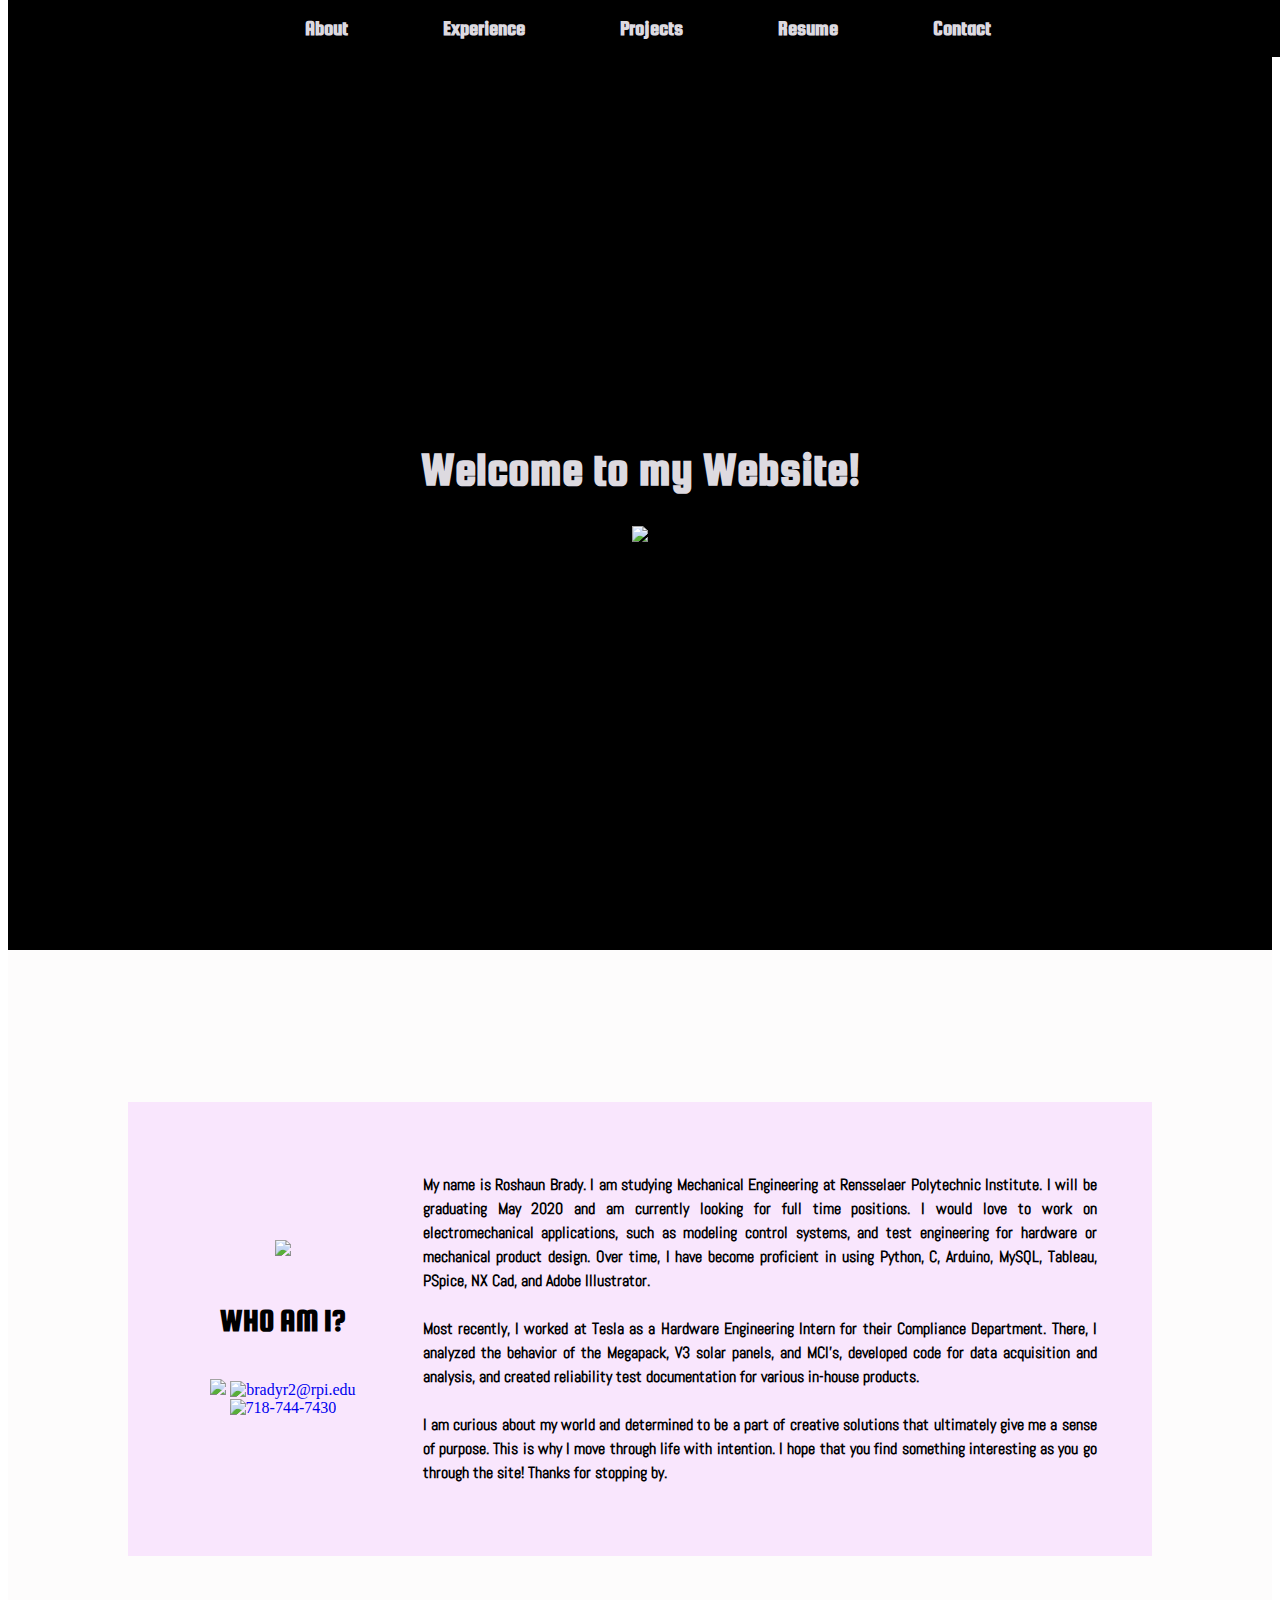
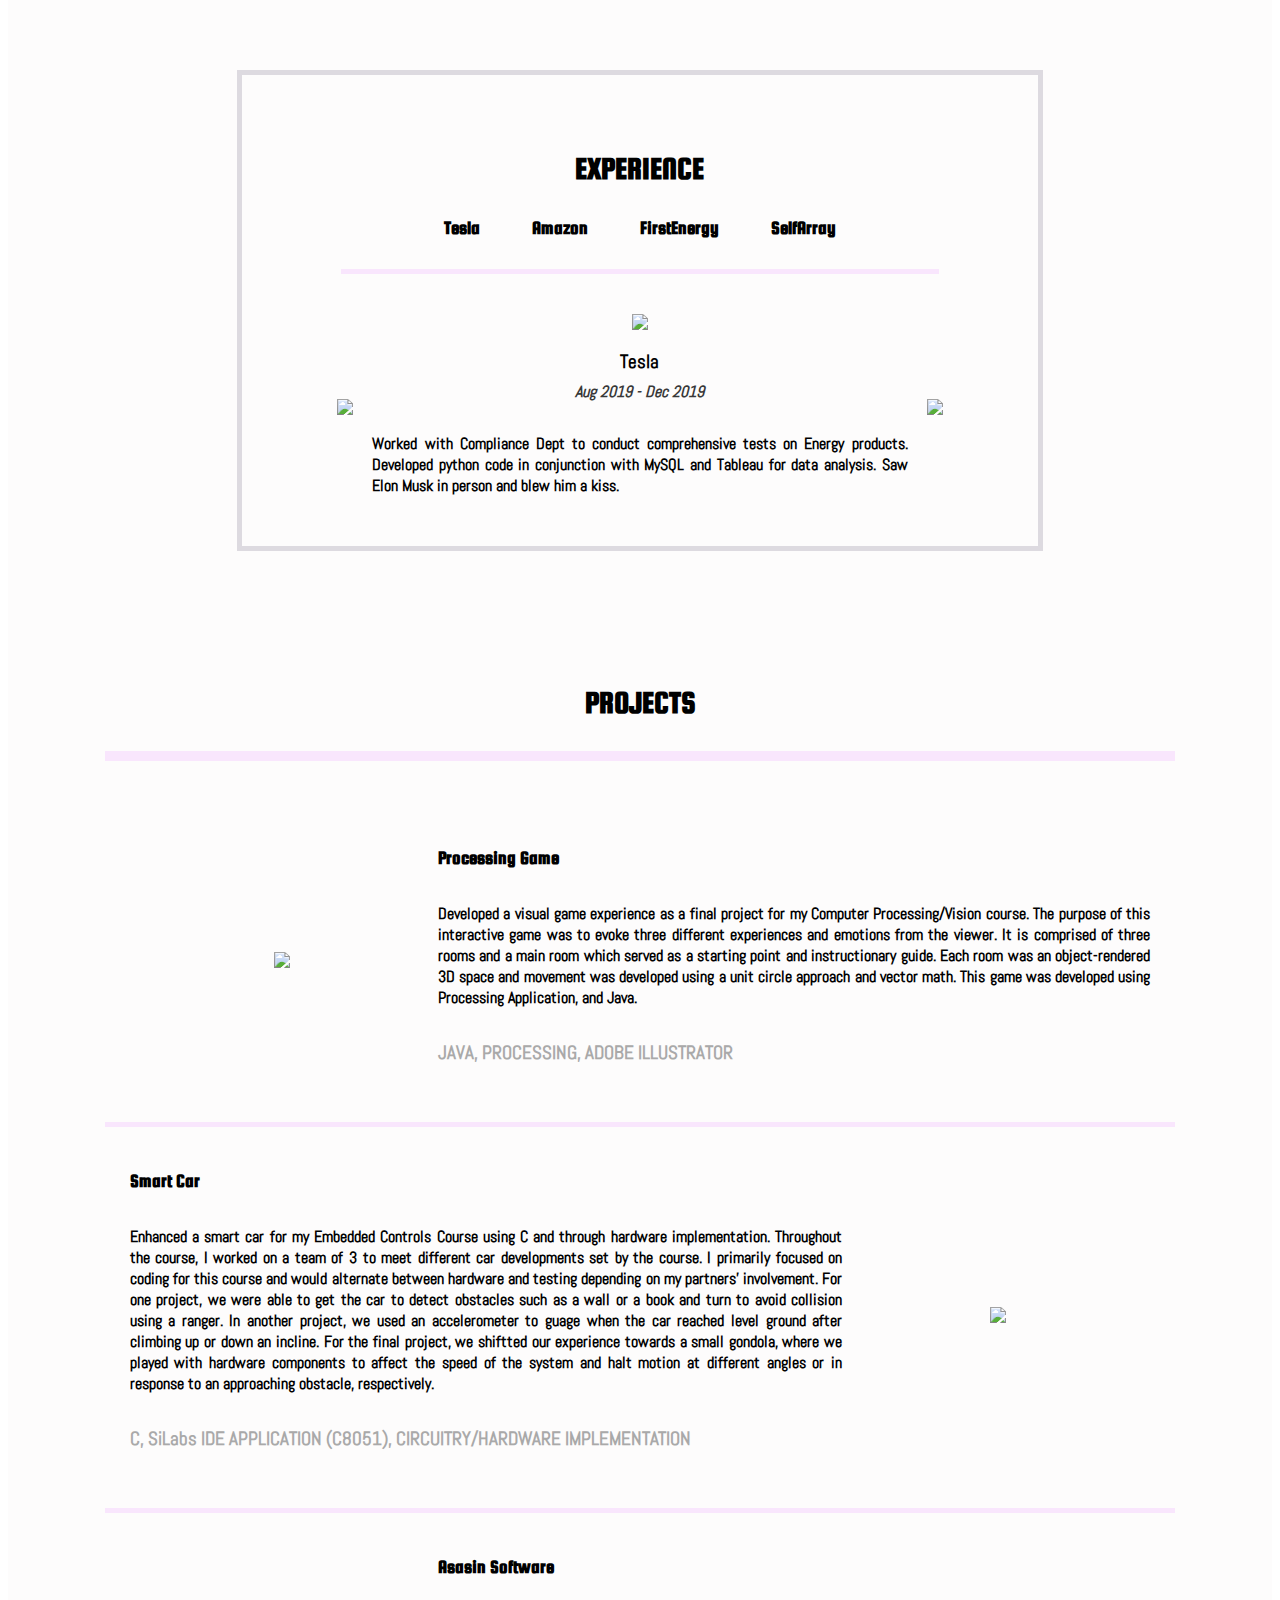
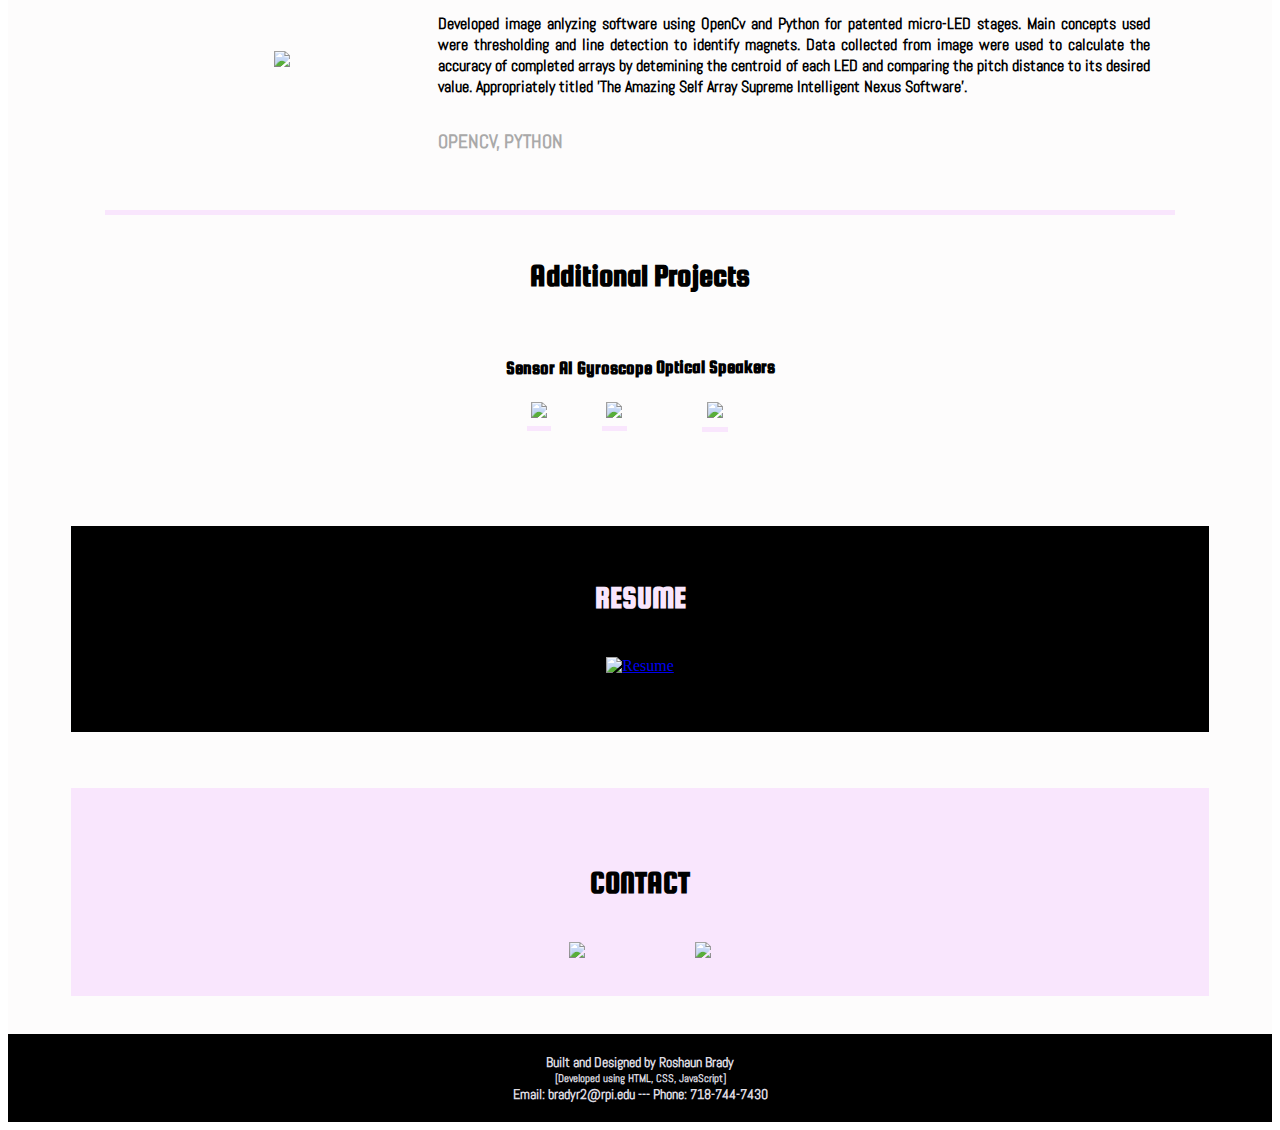
==== commit 4de5d0d3: "Update index.html" ====
--- a/index.html
+++ b/index.html
@@ -204,7 +204,7 @@
 		</nav>
 		<div class="greyblock1">
 			<div style="padding: 5%">
-				<h1> Welcome!</h1>
+				<h1> Welcome to my Website!</h1>
 				<div>
 					<img src="Asset 21.png" style="padding: 5% auto;">
 				</div>
@@ -219,14 +219,14 @@
 							<img src="Asset 9.png" width="80%" height="50%">
 							<h4>WHO AM I?</h4>
 							<a href="https://www.linkedin.com/in/roshaunbrady007" target="_blank"><img src="Asset 26.png" style="display: inline-block;"></a>
-							<img src="Asset 25.png" title="bradyr2@rpi.edu" style = "display:inline-block;">
-							<img src="Asset 24.png" title="718-744-7430" style="display: inline-block;">
+							<a href="tel:7187447430" ><img src="Asset 25.png" title="bradyr2@rpi.edu" style = "display:inline-block;"></a>
+							<a href="mailto:bradyr2@rpi.edu?Subject=Personal Website Response!" target="_top"><img src="Asset 24.png" title="718-744-7430" style="display: inline-block;"></a>
 						</td>
 						<td style="padding: 2%">
 							<p style="text-align: justify; line-height:150%">
 								My name is Roshaun Brady. I am studying Mechanical Engineering at Rensselaer Polytechnic Institute. I will be graduating May 2020 and am currently looking for full time positions. I would love to work on electromechanical applications, such as modeling control systems, and test engineering for hardware or mechanical product design. Over time, I have become proficient in using Python, C, Arduino, MySQL, Tableau, PSpice, NX Cad, and Adobe Illustrator. 
 								<br><br>
-								Most recently, I worked at Tesla as a Hardware Engineering Intern for their Compliance Department. There, I analyzed the behavior of the Megapack, V3 solar panels, and MCI's, further developed code for data acquisition and analysis, and created reliability test documentation for various in-house products.
+								Most recently, I worked at Tesla as a Hardware Engineering Intern for their Compliance Department. There, I analyzed the behavior of the Megapack, V3 solar panels, and MCI's, developed code for data acquisition and analysis, and created reliability test documentation for various in-house products.
 								<br><br>
 								I am curious about my world and determined to be a part of creative solutions that ultimately give me a sense of purpose. This is why I move through life with intention. I hope that you find something interesting as you go through the site! Thanks for stopping by.
 							</p>
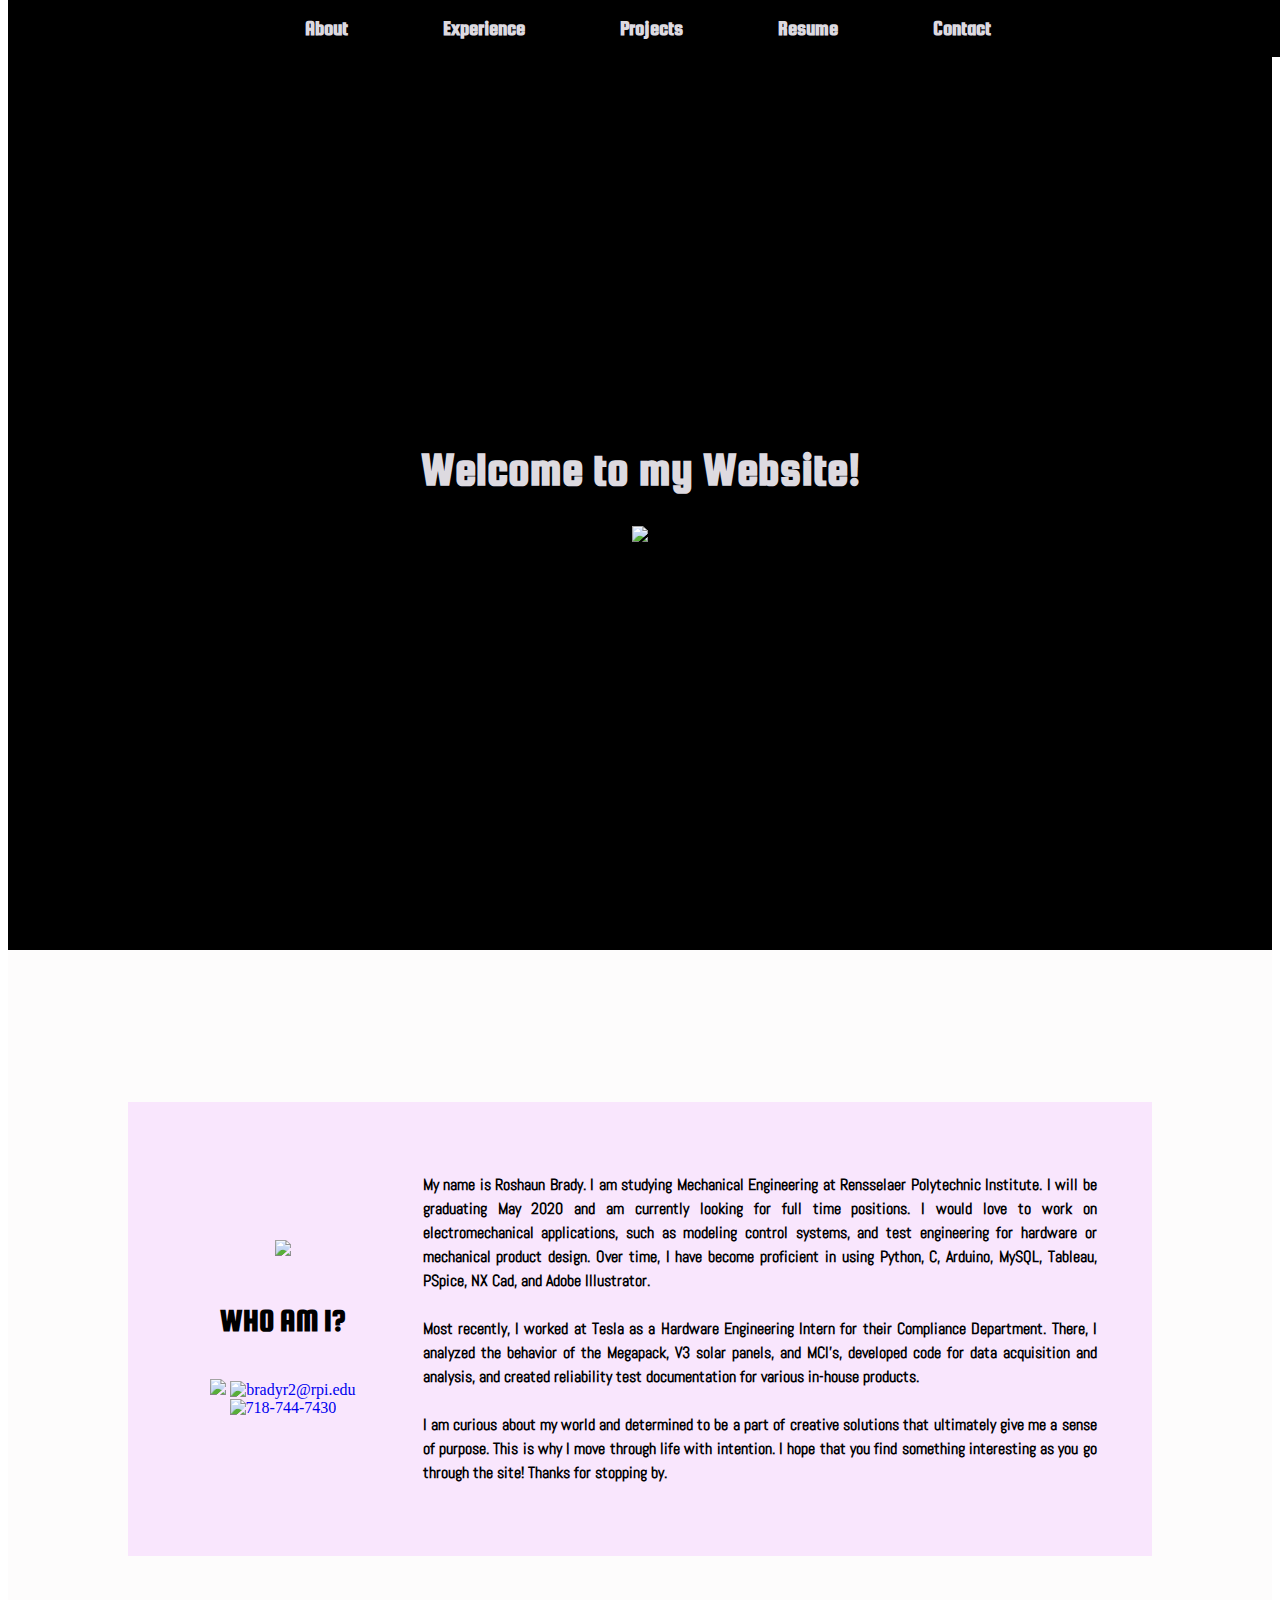
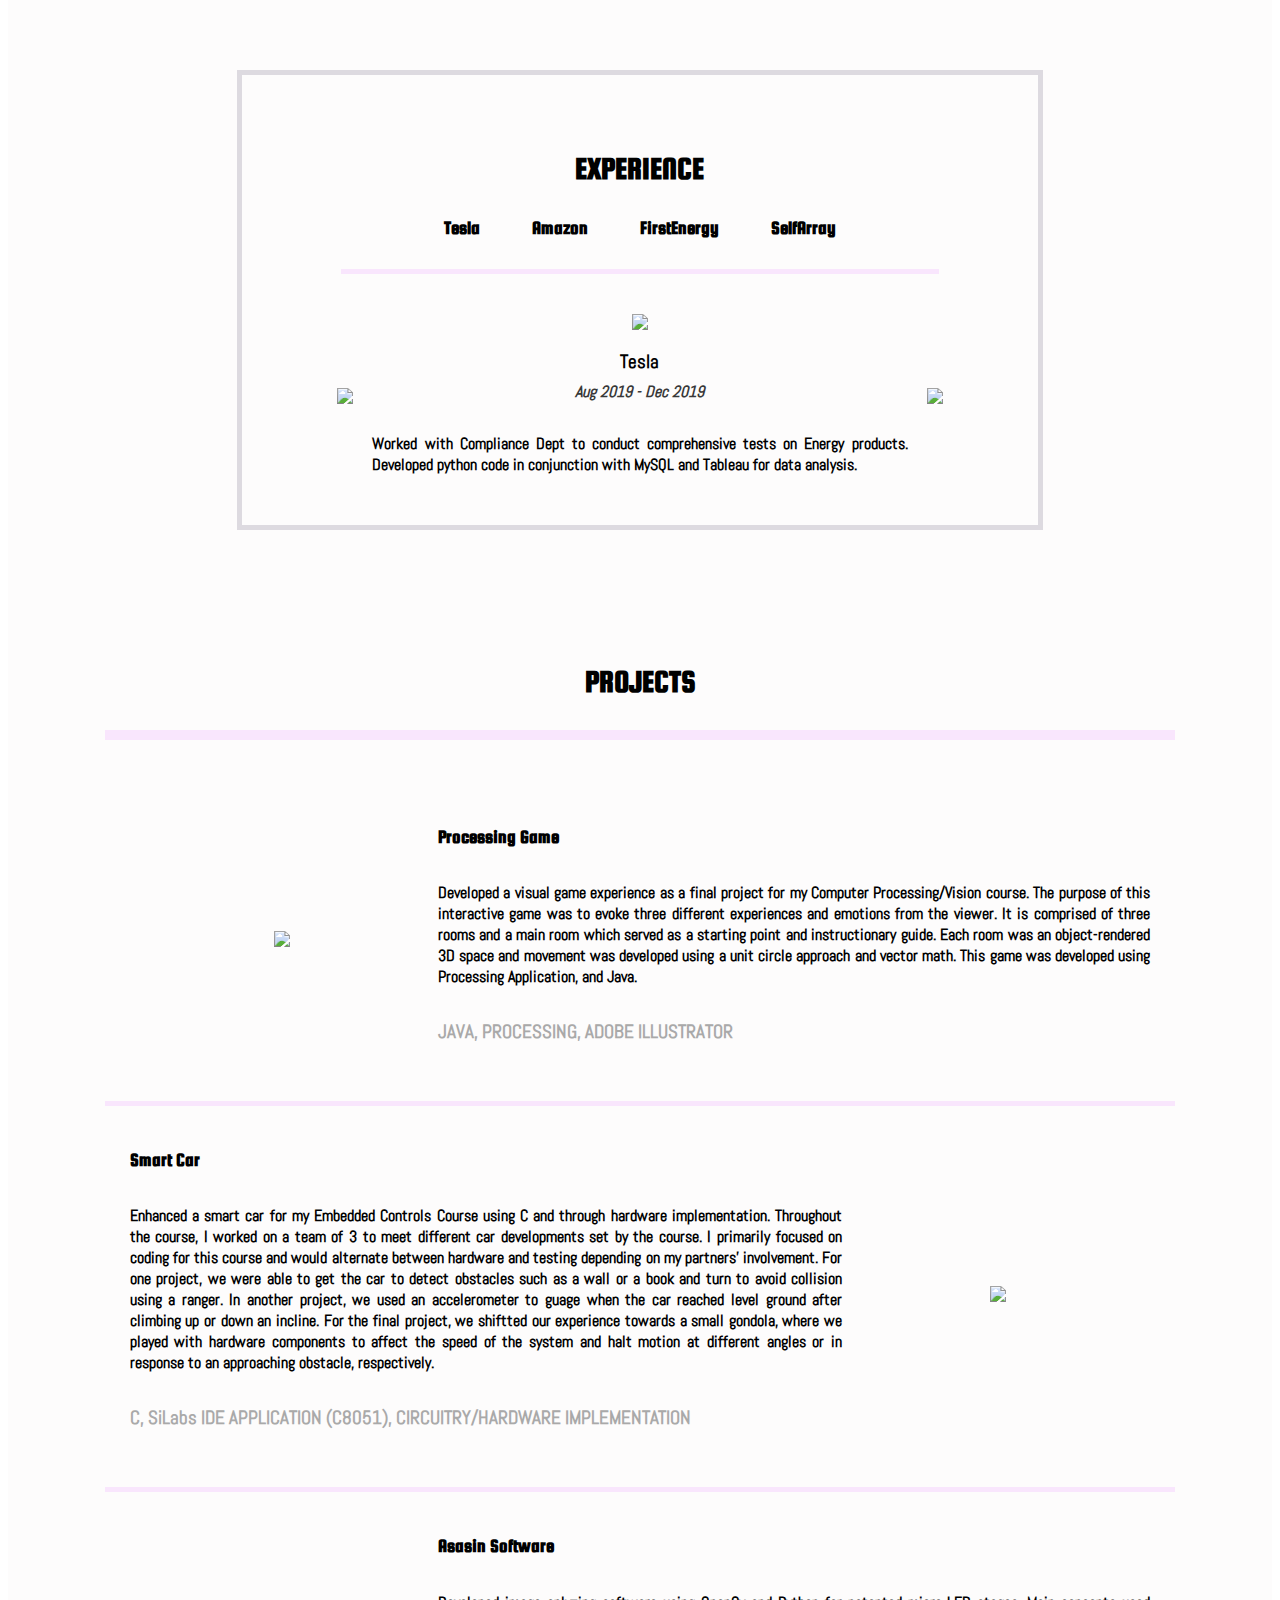
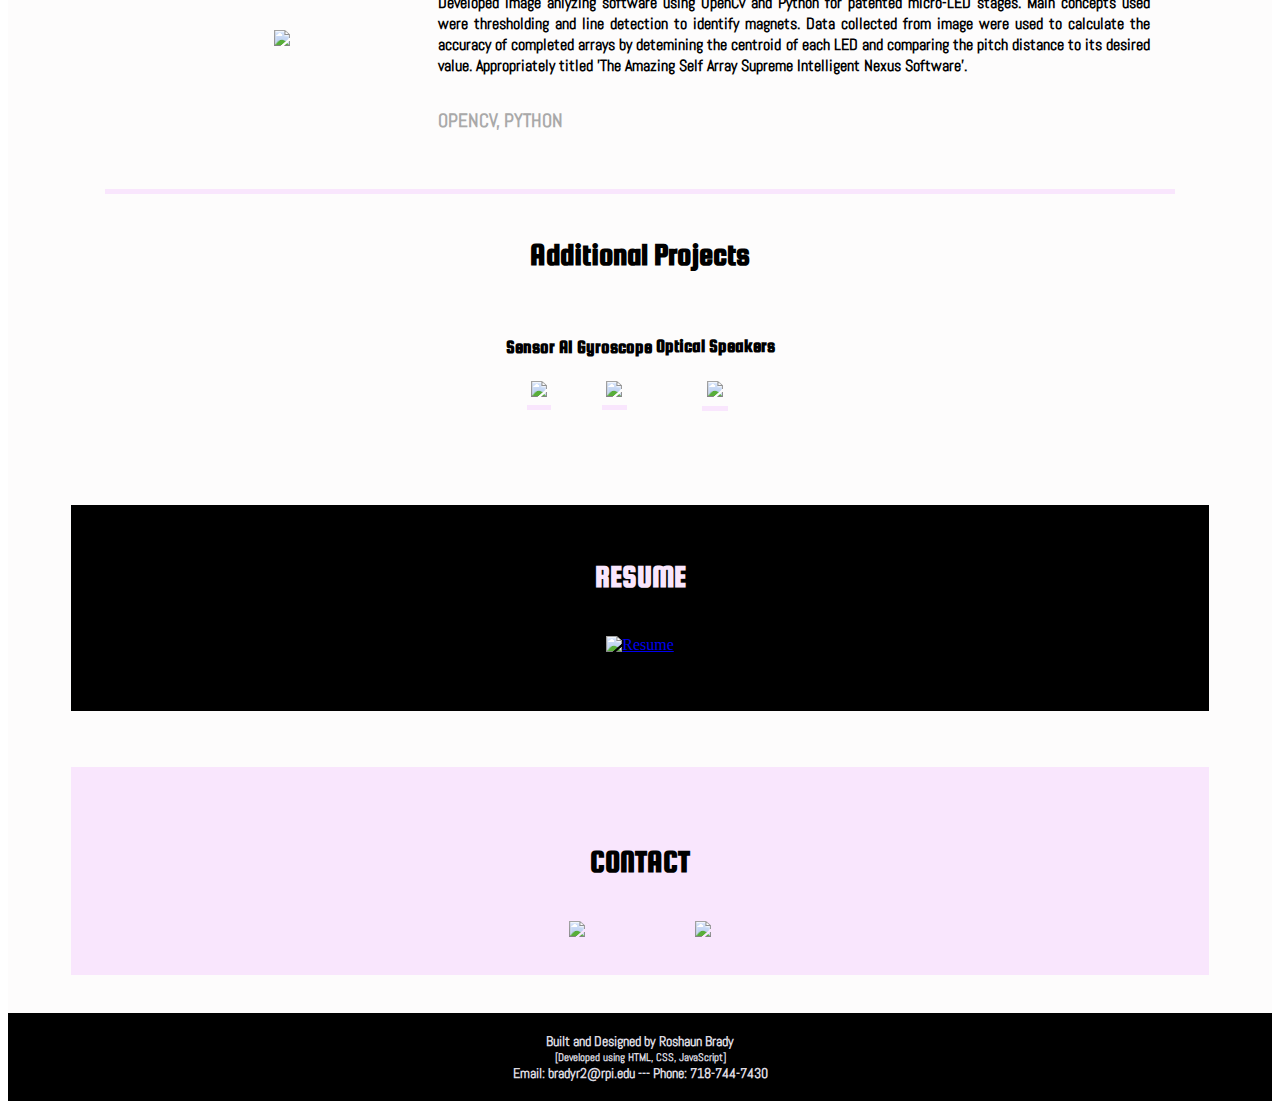
==== commit 0a1af453: "Update index.html" ====
--- a/index.html
+++ b/index.html
@@ -44,8 +44,8 @@
 								<img src="Asset 9.png" width="80%" height="50%">
 								<h4>WHO AM I?</h4>
 								<a href="https://www.linkedin.com/in/roshaunbrady007" target="_blank"><img src="Asset 26.png" style="display: inline-block;"></a>
-								<img src="Asset 25.png" title="bradyr2@rpi.edu" style = "display:inline-block;">
-								<img src="Asset 24.png" title="718-744-7430" style="display: inline-block;">
+								<a href="mailto:shaunybrady@gmail.com?Subject=Personal Website Response!" target="_top"><img src="Asset 25.png" title="bradyr2@rpi.edu" style = "display:inline-block;"></a>
+								<a href="tel:7187447430"><img src="Asset 24.png" title="718-744-7430" style="display: inline-block;"></a>
 							</td>
 						</tr>
 						<tr>
@@ -75,7 +75,7 @@
 							<img src="Asset 19.png">
 							<h5>Tesla</h5>
 							<h6><i>Aug 2019 - Dec 2019</i></h6>
-							<p>Worked with Compliance Dept to conduct comprehensive tests on Energy products. Developed python code in conjunction with MySQL and Tableau for data analysis. Saw Elon Musk in person and blew him a kiss.</p>
+							<p>Worked with Compliance Dept to conduct comprehensive tests on Energy products. Developed python code in conjunction with MySQL and Tableau for data analysis.</p>
 							<br>
 						</div>
 						<div class="eSlides2" id="AMAZON" style="display: inline-block;">
@@ -219,8 +219,8 @@
 							<img src="Asset 9.png" width="80%" height="50%">
 							<h4>WHO AM I?</h4>
 							<a href="https://www.linkedin.com/in/roshaunbrady007" target="_blank"><img src="Asset 26.png" style="display: inline-block;"></a>
-							<a href="tel:7187447430" ><img src="Asset 25.png" title="bradyr2@rpi.edu" style = "display:inline-block;"></a>
-							<a href="mailto:bradyr2@rpi.edu?Subject=Personal Website Response!" target="_top"><img src="Asset 24.png" title="718-744-7430" style="display: inline-block;"></a>
+							<a href="mailto:bradyr2@rpi.edu?Subject=Personal Website Response!" target="_top"><img src="Asset 25.png" title="bradyr2@rpi.edu" style = "display:inline-block;"></a>
+							<a href="tel:7187447430"><img src="Asset 24.png" title="718-744-7430" style="display: inline-block;"></a>
 						</td>
 						<td style="padding: 2%">
 							<p style="text-align: justify; line-height:150%">
@@ -249,7 +249,7 @@
 						<img src="Asset 19.png">
 						<h5>Tesla</h5>
 						<h6><i>Aug 2019 - Dec 2019</i></h6>
-						<p>Worked with Compliance Dept to conduct comprehensive tests on Energy products. Developed python code in conjunction with MySQL and Tableau for data analysis. Saw Elon Musk in person and blew him a kiss.</p>
+						<p>Worked with Compliance Dept to conduct comprehensive tests on Energy products. Developed python code in conjunction with MySQL and Tableau for data analysis.</p>
 					</div>
 					<div class="eSlides" id="AMAZON" style="display: inline-block;">
 						<img src="Asset 18.png">
@@ -387,4 +387,4 @@
 	<h6>[Developed using HTML, CSS, JavaScript]</h6>
 	<h5>Email: bradyr2@rpi.edu --- Phone: 718-744-7430</h5>
 </footer>
-</html>+</html>
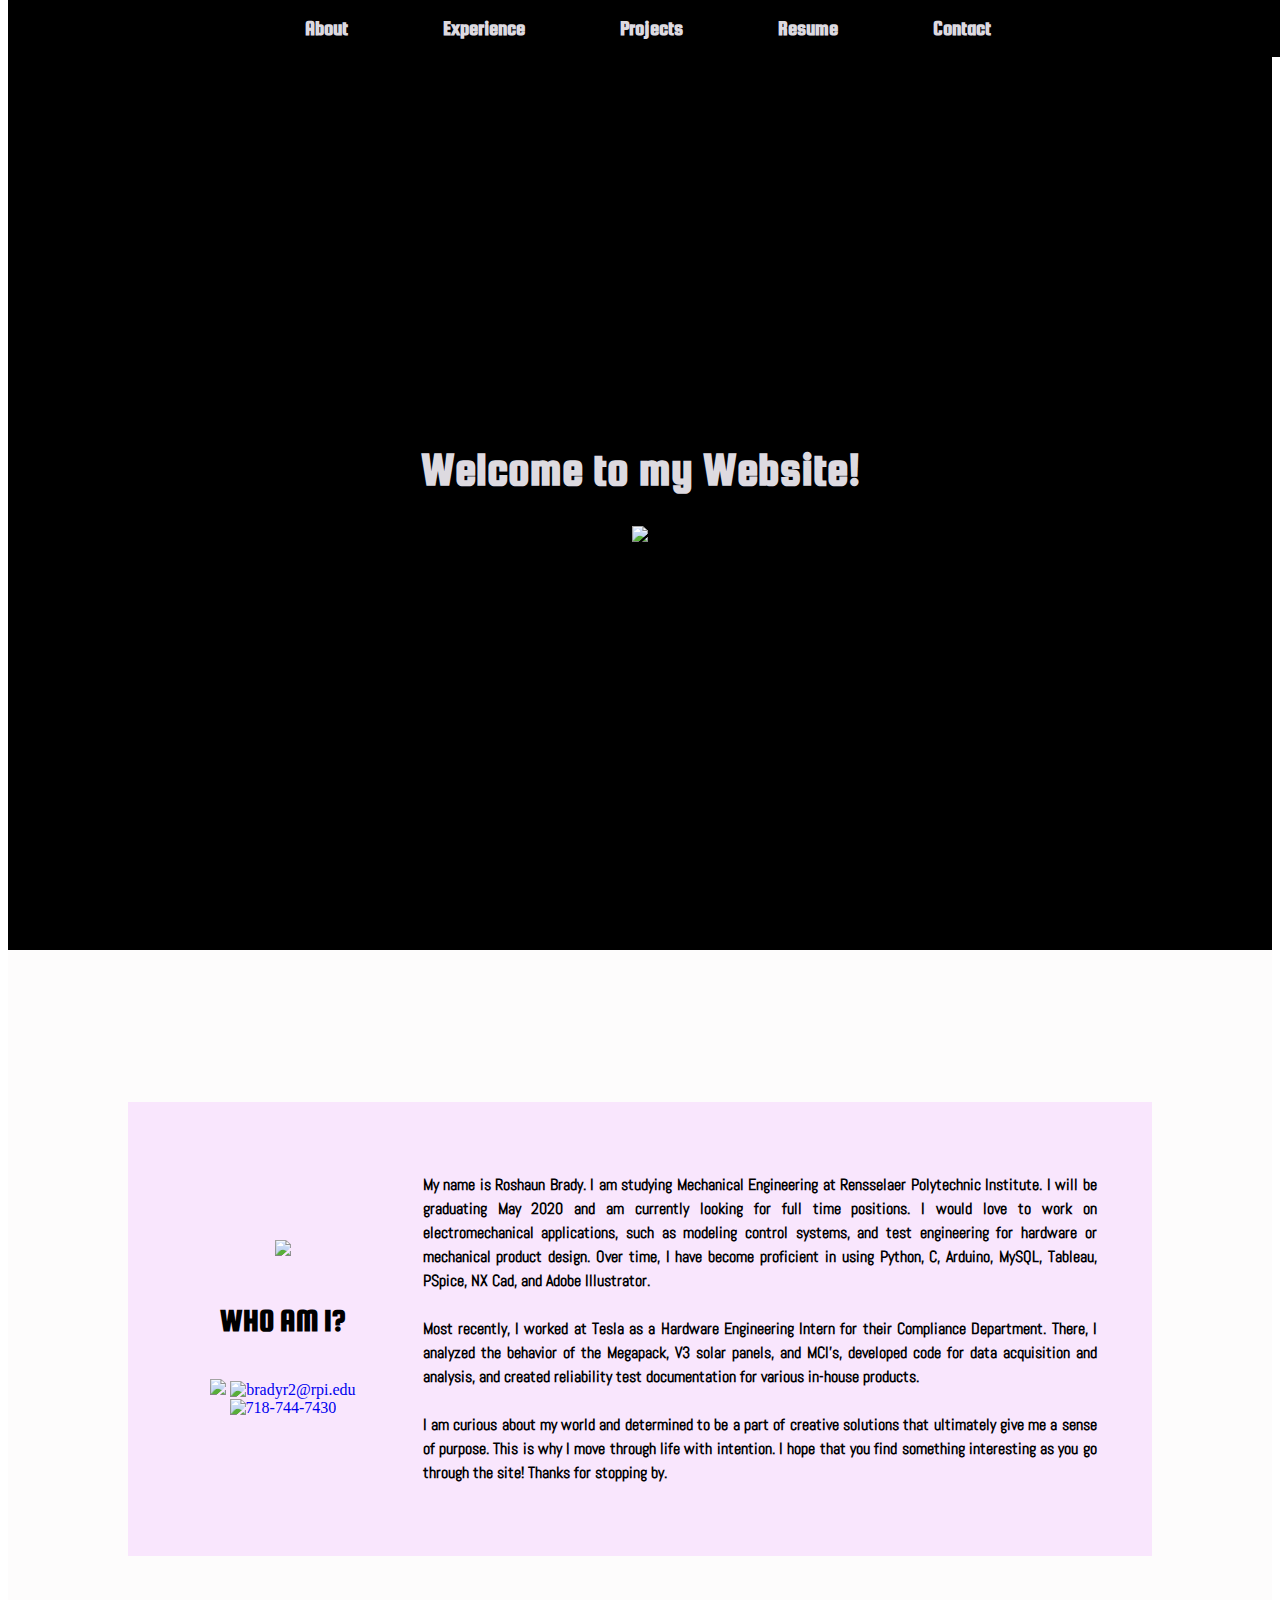
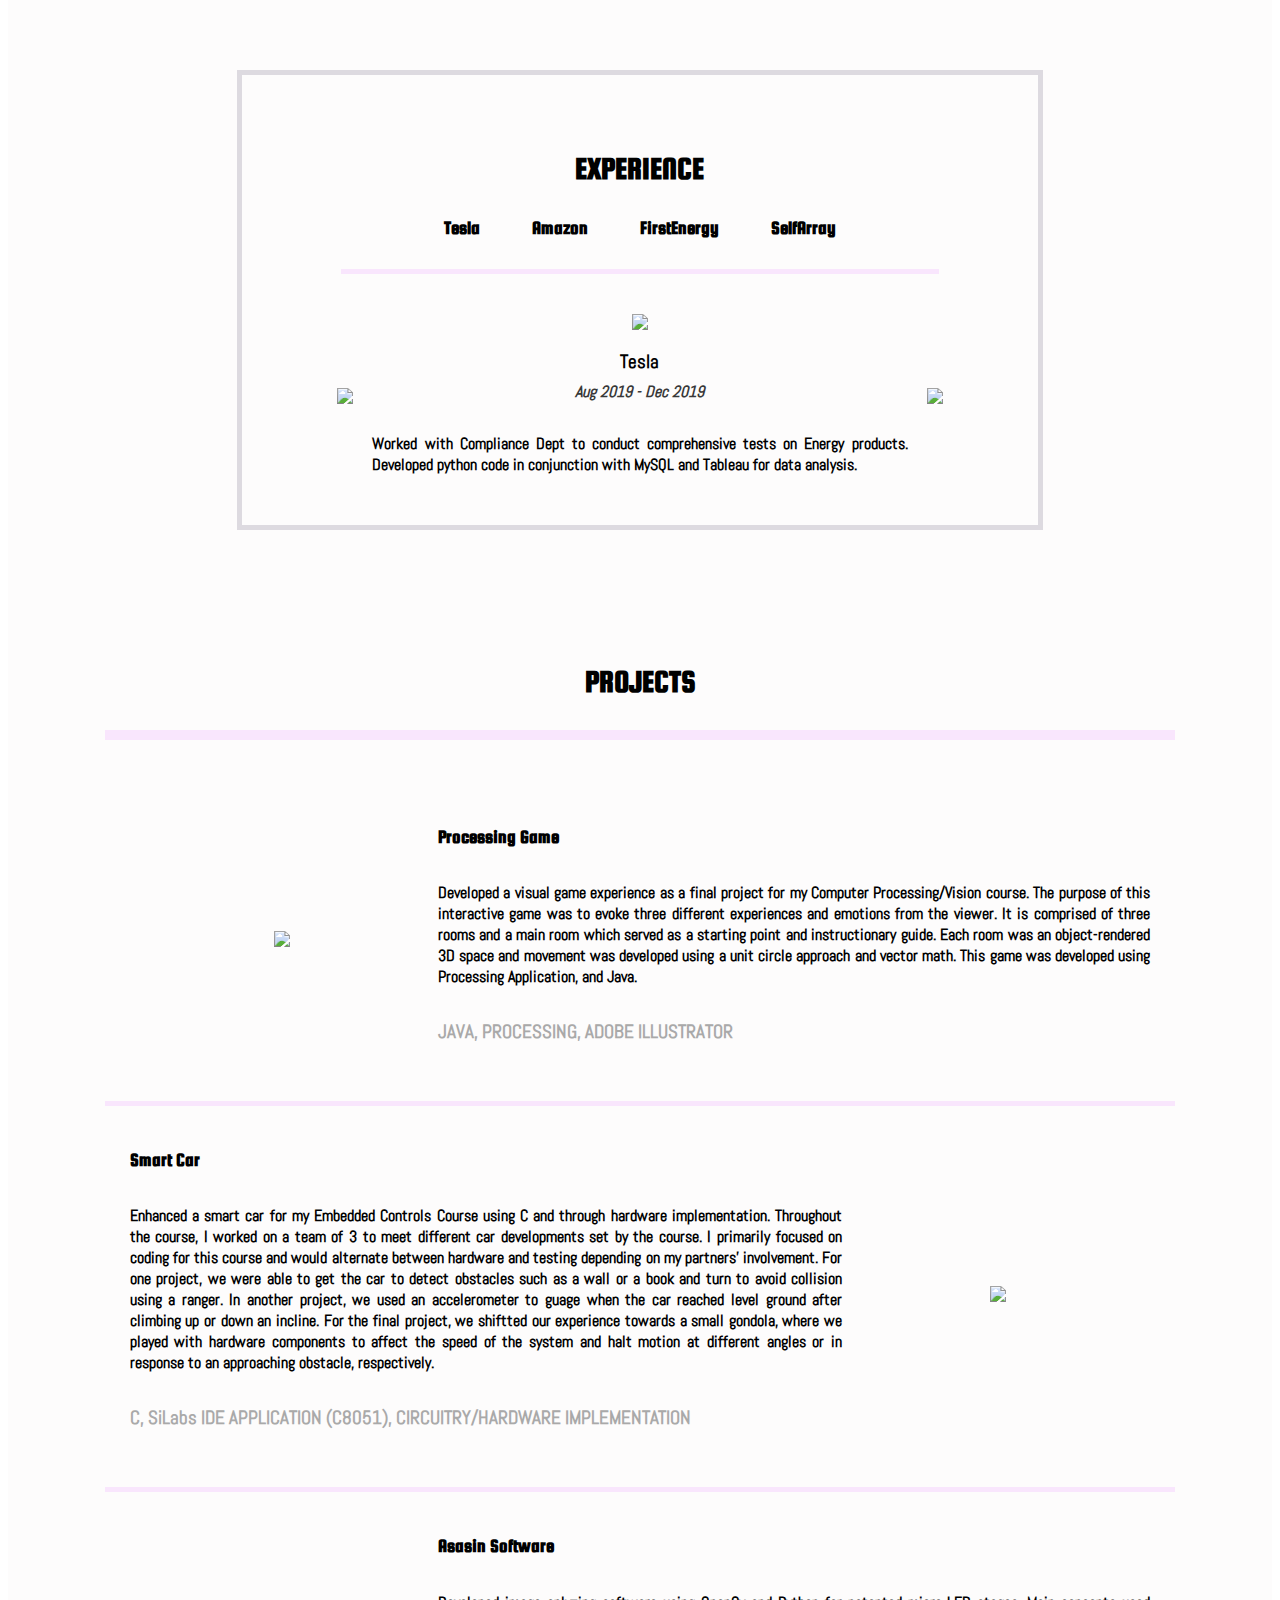
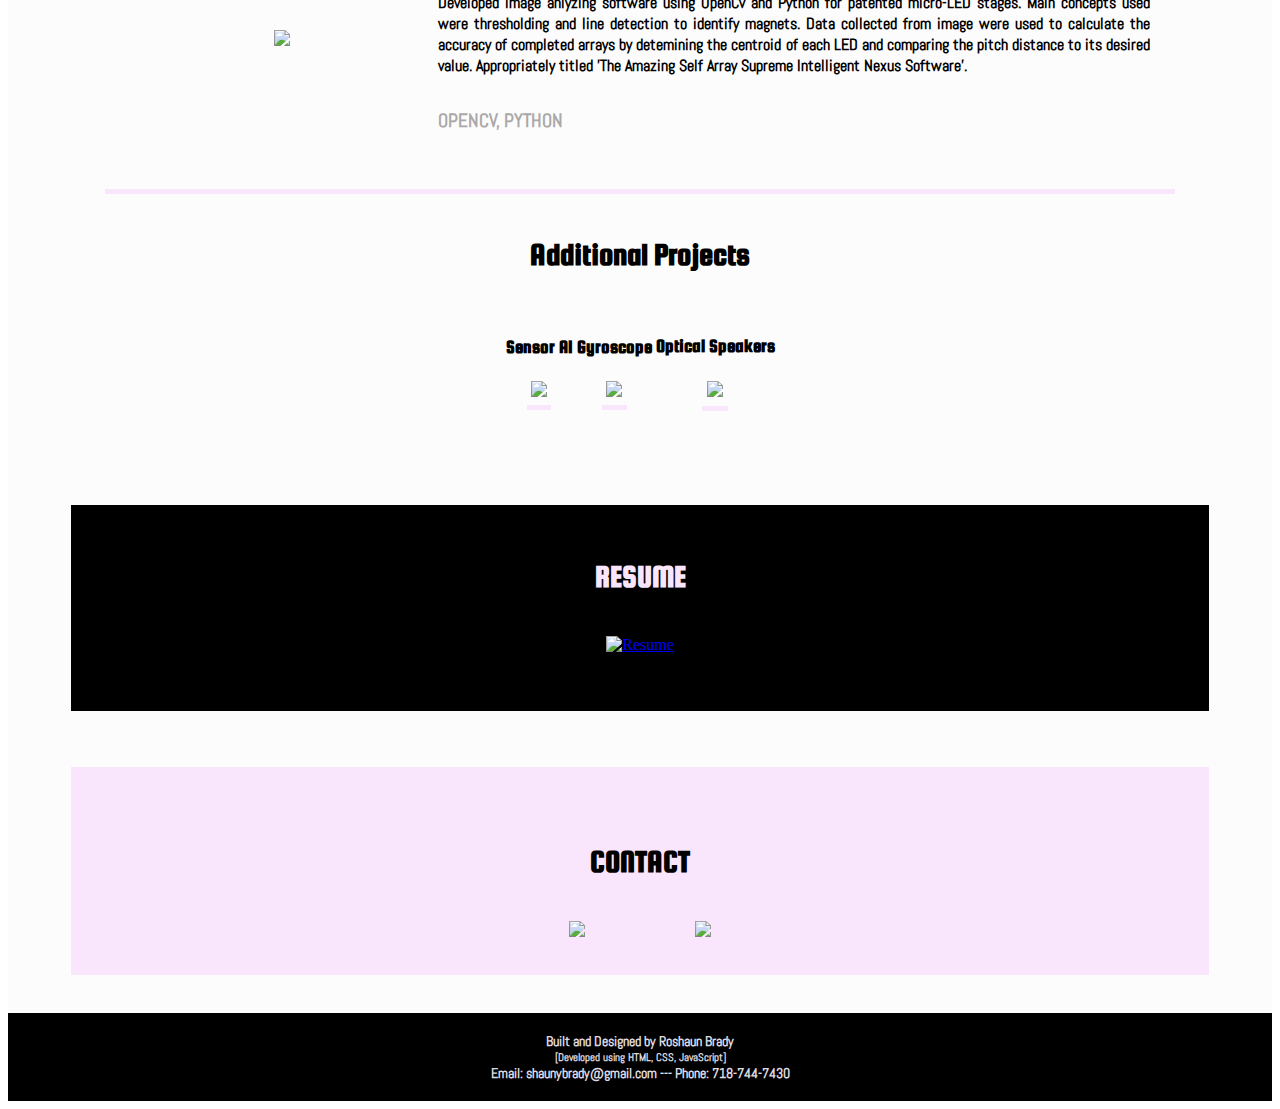
==== commit 30d57c21: "Update index.html" ====
--- a/index.html
+++ b/index.html
@@ -182,7 +182,7 @@
 				<div id="CONTACT2" class="contactbox">
 					<h4 style="color: black">CONTACT</h4>
 					<a href="tel:7187447430"><img src="Asset 24.png" style="left:0; padding: 1%; display: inline-block;"></a>
-					<a href="mailto:bradyr2@rpi.edu?Subject=Personal Website Response!" target="_top" style="right:0; padding:1%; display: inline-block;"><img src="Asset 25.png"></a>
+					<a href="mailto:shaunybrady@gmail.com?Subject=Personal Website Response!" target="_top" style="right:0; padding:1%; display: inline-block;"><img src="Asset 25.png"></a>
 				</div>
 			</div>
 		</div>
@@ -219,7 +219,7 @@
 							<img src="Asset 9.png" width="80%" height="50%">
 							<h4>WHO AM I?</h4>
 							<a href="https://www.linkedin.com/in/roshaunbrady007" target="_blank"><img src="Asset 26.png" style="display: inline-block;"></a>
-							<a href="mailto:bradyr2@rpi.edu?Subject=Personal Website Response!" target="_top"><img src="Asset 25.png" title="bradyr2@rpi.edu" style = "display:inline-block;"></a>
+							<a href="mailto:shaunybrady@gmail.com?Subject=Personal Website Response!" target="_top"><img src="Asset 25.png" title="bradyr2@rpi.edu" style = "display:inline-block;"></a>
 							<a href="tel:7187447430"><img src="Asset 24.png" title="718-744-7430" style="display: inline-block;"></a>
 						</td>
 						<td style="padding: 2%">
@@ -376,7 +376,7 @@
 			<div id="CONTACT" class="contactbox">
 				<h4 style="color: black">CONTACT</h4>
 				<a href="tel:7187447430" style="left:0;padding: 5%;"> <img src="Asset 24.png"></a>
-				<a href="mailto:bradyr2@rpi.edu?Subject=Personal Website Response!" target="_top" style="right:0; padding: 5%;"><img src="Asset 25.png"></a>
+				<a href="mailto:shaunybrady@gmail.com?Subject=Personal Website Response!" target="_top" style="right:0; padding: 5%;"><img src="Asset 25.png"></a>
 			</div>
 		</div>
 	</div>
@@ -385,6 +385,6 @@
 <footer>
 	<h5>Built and Designed by Roshaun Brady</h5>
 	<h6>[Developed using HTML, CSS, JavaScript]</h6>
-	<h5>Email: bradyr2@rpi.edu --- Phone: 718-744-7430</h5>
+	<h5>Email: shaunybrady@gmail.com --- Phone: 718-744-7430</h5>
 </footer>
 </html>
